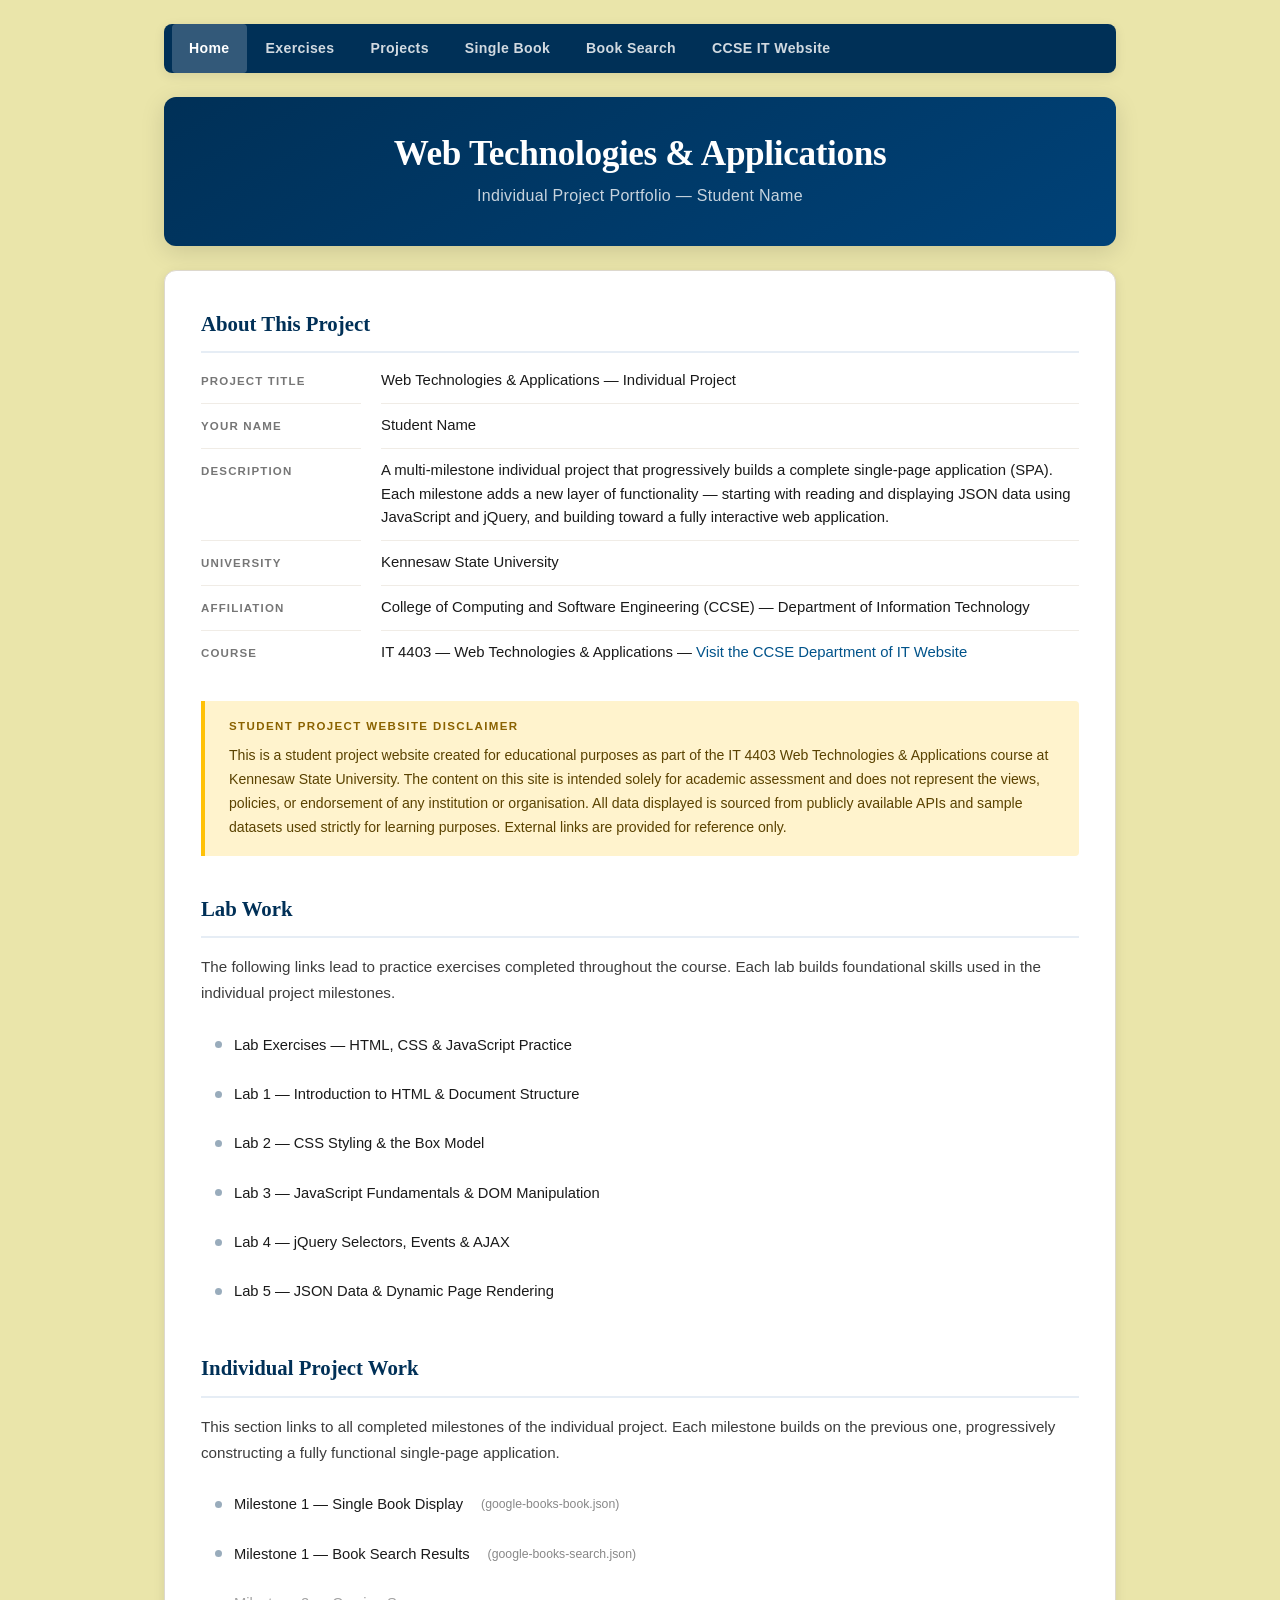
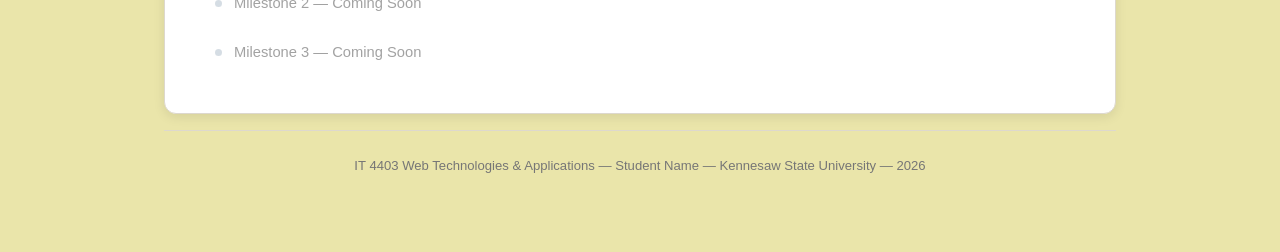
==== index.html @ 1b923df2 "tried to fix the whole page to follow the instructions" ====
<!DOCTYPE html>
<html lang="en">
<head>
    <meta charset="UTF-8" />
    <meta name="viewport" content="width=device-width, initial-scale=1.0" />
    <title>IT 4403 — Student Portfolio</title>

    <!--
        style.css contains all the visual design for the entire site.
        Every page links to this same file so the look stays consistent
        across index.html, google-book.html, and all future pages.
    -->
    <link rel="stylesheet" href="style.css" />
</head>
<body>

    <!--
        ════════════════════════════════════════════════════════
        NAVIGATION
        The nav appears at the top of every page on this site.
        Add class="active" to the link that matches the current
        page so the visitor always knows where they are.
        ════════════════════════════════════════════════════════
    -->
    <nav>
        <ul>
            <li><a href="index.html" class="active">Home</a></li>
            <li><a href="exercises.html">Exercises</a></li>
            <li><a href="projects.html">Projects</a></li>
            <li><a href="google-book.html">Single Book</a></li>
            <li><a href="google-books-search.html">Book Search</a></li>
            <li><a href="https://ccse.kennesaw.edu/it/" target="_blank" rel="noopener">CCSE IT Website</a></li>
        </ul>
    </nav>

    <!--
        ════════════════════════════════════════════════════════
        HEADER — Project identity
        This is the first thing a visitor sees. It answers the
        question "what is this and who made it?" immediately.
        ════════════════════════════════════════════════════════
    -->
    <header>
        <h1>Web Technologies &amp; Applications</h1>
        <!--
            TODO: Replace "Student Name" with your actual full name
            before pushing to GitHub.
        -->
        <p>Individual Project Portfolio &mdash; Student Name</p>
    </header>

    <!--
        ════════════════════════════════════════════════════════
        MAIN CONTENT
        Organised into four clearly separated sections:
          1. About  — project overview and affiliation
          2. Disclaimer — required academic statement
          3. Lab Work — links to practice exercises
          4. Individual Project Work — links to milestones
        ════════════════════════════════════════════════════════
    -->
    <main>

        <!-- ── SECTION 1: About ─────────────────────────────────────
             Satisfies the requirements for: project title, your name,
             site description, affiliation, and course information.
        ──────────────────────────────────────────────────────────── -->
        <section aria-labelledby="about-heading">
            <h2 id="about-heading">About This Project</h2>

            <!--
                A definition list (<dl>) is the semantically correct
                HTML element for label-value pairs like this.
                The about-grid class in style.css lays these out as a
                two-column grid: labels on the left, values on the right.
            -->
            <dl class="about-grid">

                <dt>Project Title</dt>
                <dd>Web Technologies &amp; Applications — Individual Project</dd>

                <dt>Your Name</dt>
                <!-- TODO: Replace with your full name. -->
                <dd>Student Name</dd>

                <dt>Description</dt>
                <dd>
                    A multi-milestone individual project that progressively builds a
                    complete single-page application (SPA). Each milestone adds a new
                    layer of functionality — starting with reading and displaying JSON
                    data using JavaScript and jQuery, and building toward a fully
                    interactive web application.
                </dd>

                <dt>University</dt>
                <!-- TODO: Replace if different. -->
                <dd>Kennesaw State University</dd>

                <dt>Affiliation</dt>
                <dd>
                    College of Computing and Software Engineering (CCSE) &mdash;
                    Department of Information Technology
                </dd>

                <dt>Course</dt>
                <dd>
                    IT 4403 — Web Technologies &amp; Applications &mdash;
                    <!--
                        This is the "descriptive link to the CCSE IT website"
                        required by the milestone. The link text describes where
                        it goes rather than just saying "click here", which is
                        better for accessibility and clearer for grading.
                    -->
                    <a href="https://ccse.kennesaw.edu/it/" target="_blank" rel="noopener">
                        Visit the CCSE Department of IT Website
                    </a>
                </dd>

            </dl>
        </section>


        <!-- ── SECTION 2: Disclaimer ────────────────────────────────
             Required by the milestone spec. Uses the .disclaimer class
             from style.css which gives it the yellow left-border treatment.
        ──────────────────────────────────────────────────────────── -->
        <section aria-labelledby="disclaimer-heading">
            <div class="disclaimer">
                <strong id="disclaimer-heading">Student Project Website Disclaimer</strong>
                This is a student project website created for educational purposes as
                part of the IT 4403 Web Technologies &amp; Applications course at
                Kennesaw State University. The content on this site is intended solely
                for academic assessment and does not represent the views, policies, or
                endorsement of any institution or organisation. All data displayed is
                sourced from publicly available APIs and sample datasets used strictly
                for learning purposes. External links are provided for reference only.
            </div>
        </section>


        <!-- ── SECTION 3: Lab Work ──────────────────────────────────
             "Clearly labeled section titled 'Lab Work' providing links
             to all practice lab works of the course."

             The section heading matches the required label exactly.
             Add or update the <li> entries as you complete each lab.
        ──────────────────────────────────────────────────────────── -->
        <section aria-labelledby="lab-heading">
            <h2 id="lab-heading">Lab Work</h2>
            <p>
                The following links lead to practice exercises completed throughout
                the course. Each lab builds foundational skills used in the
                individual project milestones.
            </p>

            <ul class="link-list">
                <!--
                    TODO: Update each href to point to your actual lab pages.
                    Add a new <li> for each lab as you complete it.
                    The <span class="dot"> gives each item the small navy
                    bullet defined in style.css.
                -->
                <li>
                    <a href="exercises.html">
                        <span class="dot"></span>
                        Lab Exercises — HTML, CSS &amp; JavaScript Practice
                    </a>
                </li>
                <li>
                    <a href="lab1.html">
                        <span class="dot"></span>
                        Lab 1 — Introduction to HTML &amp; Document Structure
                    </a>
                </li>
                <li>
                    <a href="lab2.html">
                        <span class="dot"></span>
                        Lab 2 — CSS Styling &amp; the Box Model
                    </a>
                </li>
                <li>
                    <a href="lab3.html">
                        <span class="dot"></span>
                        Lab 3 — JavaScript Fundamentals &amp; DOM Manipulation
                    </a>
                </li>
                <li>
                    <a href="lab4.html">
                        <span class="dot"></span>
                        Lab 4 — jQuery Selectors, Events &amp; AJAX
                    </a>
                </li>
                <li>
                    <a href="lab5.html">
                        <span class="dot"></span>
                        Lab 5 — JSON Data &amp; Dynamic Page Rendering
                    </a>
                </li>
            </ul>
        </section>


        <!-- ── SECTION 4: Individual Project Work ───────────────────
             "Clearly labeled section titled 'Individual Project Work'
             providing links to all Milestones of the course."

             Milestone 1 is the current milestone and its two sub-pages
             are linked directly here so the grader can reach them in
             one click from the home page.
        ──────────────────────────────────────────────────────────── -->
        <section aria-labelledby="project-heading">
            <h2 id="project-heading">Individual Project Work</h2>
            <p>
                This section links to all completed milestones of the individual
                project. Each milestone builds on the previous one, progressively
                constructing a fully functional single-page application.
            </p>

            <ul class="link-list">

                <!--
                    MILESTONE 1 — Current milestone.
                    Both data display pages required by the spec are linked
                    here so the grader can reach them directly.
                -->
                <li>
                    <a href="google-book.html">
                        <span class="dot"></span>
                        Milestone 1 — Single Book Display
                        <small style="color: #888; font-weight: 400; margin-left: 6px;">
                            (google-books-book.json)
                        </small>
                    </a>
                </li>
                <li>
                    <a href="google-books-search.html">
                        <span class="dot"></span>
                        Milestone 1 — Book Search Results
                        <small style="color: #888; font-weight: 400; margin-left: 6px;">
                            (google-books-search.json)
                        </small>
                    </a>
                </li>

                <!--
                    MILESTONES 2 & 3 — Not yet completed.
                    Shown but dimmed so the grader can see the structure
                    is planned. Remove the inline style and update the href
                    when each milestone is complete.
                -->
                <li>
                    <a href="#" style="opacity: 0.4; pointer-events: none; cursor: default;">
                        <span class="dot"></span>
                        Milestone 2 — Coming Soon
                    </a>
                </li>
                <li>
                    <a href="#" style="opacity: 0.4; pointer-events: none; cursor: default;">
                        <span class="dot"></span>
                        Milestone 3 — Coming Soon
                    </a>
                </li>

            </ul>
        </section>

    </main>


    <!--
        ════════════════════════════════════════════════════════
        FOOTER
        ════════════════════════════════════════════════════════
    -->
    <footer>
        <!--
            The year is inserted automatically by the small script below
            so you never have to remember to update it manually.
            TODO: Replace "Student Name" with your actual name.
        -->
        <p>
            IT 4403 Web Technologies &amp; Applications &mdash;
            Student Name &mdash; Kennesaw State University &mdash;
            <span id="footer-year"></span>
        </p>
    </footer>

    <script>
        // Automatically write the current year into the footer.
        // This is plain JavaScript — no jQuery needed for something
        // this simple. The script runs once when the page loads.
        document.getElementById('footer-year').textContent = new Date().getFullYear();
    </script>

</body>
</html>
---- style.css ----
/* ============================================================
   style.css — IT 4403 Student Portfolio
   
   This stylesheet is shared across every page of the site.
   All color values are defined once as CSS custom properties
   (variables) at the top, so changing the palette later only
   ever requires editing this one block rather than hunting
   through the entire file.
   ============================================================ */


/* ── 1. DESIGN TOKENS (CSS custom properties) ────────────────
   Think of these as named constants for your design system.
   The var() function reads them wherever they are needed.
   ─────────────────────────────────────────────────────────── */
:root {
    /* Your university's navy — the dominant brand color */
    --navy:           #003057;
    /* A lighter, more accessible blue for hover states and links */
    --navy-hover:     #00538a;
    /* A very light navy tint — used for subtle backgrounds */
    --navy-tint:      #e6edf5;

    /* The warm yellow-cream you chose as the page background.
       rgba lets you control transparency if you ever need it. */
    --bg-page:        rgba(232, 226, 160, 0.89);

    /* Card surfaces sit on top of the warm background */
    --bg-card:        #ffffff;
    --bg-card-inner:  #fafaf8;

    /* Border color for card edges — warm gray that doesn't fight
       with the yellow background */
    --border:         #ddd8ce;

    /* Disclaimer panel — the original warning yellow you chose */
    --warning-bg:     #fff3cd;
    --warning-border: #ffc107;
    --warning-text:   #5a4200;

    /* Text hierarchy — three levels of emphasis */
    --text-dark:      #1a1a1a;    /* headings and primary labels */
    --text-body:      #3d3d3d;    /* normal paragraph text */
    --text-muted:     #767676;    /* captions, metadata, hints */

    /* Spacing rhythm — using a base unit of 8px means every
       margin and padding is a multiple of 8, which keeps
       vertical spacing consistent and harmonious */
    --space-xs:   8px;
    --space-sm:   16px;
    --space-md:   24px;
    --space-lg:   36px;
    --space-xl:   52px;

    /* Corner rounding scale */
    --radius-sm:  4px;
    --radius-md:  8px;
    --radius-lg:  12px;

    /* Shadow scale — sm for subtle lift, md for cards, lg for header */
    --shadow-sm:  0 1px 3px rgba(0, 0, 0, 0.07);
    --shadow-md:  0 3px 12px rgba(0, 0, 0, 0.09);
    --shadow-lg:  0 6px 24px rgba(0, 0, 0, 0.13);
}


/* ── 2. RESET & BASE ─────────────────────────────────────────
   A minimal reset that removes browser inconsistencies without
   being so aggressive it removes useful defaults like focus
   outlines (which are important for accessibility).
   ─────────────────────────────────────────────────────────── */
*,
*::before,
*::after {
    box-sizing: border-box;
    margin: 0;
    padding: 0;
}

html {
    scroll-behavior: smooth;
}

body {
    /* Segoe UI is the native font on Windows (where most students
       and graders will be), giving a crisp, modern look without
       loading any external font. The fallbacks ensure it looks
       good on Mac and Linux too. */
    font-family: 'Segoe UI', Arial, Helvetica, sans-serif;
    font-size: 16px;
    line-height: 1.65;
    color: var(--text-body);

    /* The warm yellow background fills the entire viewport */
    background-color: var(--bg-page);

    /* The 1000px max-width matches your original design intent.
       The auto horizontal margins center it on wide screens. */
    max-width: 1000px;
    margin: 0 auto;
    padding: var(--space-md) var(--space-md) var(--space-xl);
}

/* All links inherit the navy accent and transition smoothly */
a {
    color: var(--navy-hover);
    text-decoration: none;
    transition: color 0.18s ease;
}

a:hover {
    color: var(--navy);
    text-decoration: underline;
}

/* Visible focus ring for keyboard navigation accessibility */
a:focus-visible {
    outline: 2px solid var(--navy);
    outline-offset: 3px;
    border-radius: 2px;
}


/* ── 3. NAVIGATION ───────────────────────────────────────────
   The nav bar is the one element that appears identically on
   every page of the site, so it needs to feel like a permanent
   fixture — solid, clear, and anchored to the top of the page.

   Key decision: the navy background goes on the <nav> element
   itself rather than on individual <li> items. This creates a
   unified bar instead of a row of floating separate buttons.
   ─────────────────────────────────────────────────────────── */
nav {
    background-color: var(--navy);
    border-radius: var(--radius-md);
    padding: 0 var(--space-xs);
    margin-bottom: var(--space-md);
    box-shadow: var(--shadow-md);
}

nav ul {
    list-style: none;
    display: flex;
    flex-wrap: wrap;      /* wraps to a second line on small screens */
    gap: 2px;
    align-items: stretch;
}

nav ul li a {
    display: block;
    color: rgba(255, 255, 255, 0.82);
    font-size: 0.88rem;
    font-weight: 600;
    letter-spacing: 0.025em;
    padding: 13px 17px;
    border-radius: var(--radius-sm);
    /* Smooth color transition on hover */
    transition: background-color 0.18s ease, color 0.18s ease;
    text-decoration: none;
}

nav ul li a:hover {
    background-color: rgba(255, 255, 255, 0.14);
    color: #ffffff;
}

/* The active class marks the current page in the nav.
   Apply it in HTML like: <a href="index.html" class="active"> */
nav ul li a.active {
    background-color: rgba(255, 255, 255, 0.2);
    color: #ffffff;
}


/* ── 4. HEADER ───────────────────────────────────────────────
   The header is the visual anchor of the page — it needs to
   command authority without feeling heavy. The navy background
   does the heavy lifting; the subtle gradient adds just enough
   depth to prevent it from looking flat.
   ─────────────────────────────────────────────────────────── */
header {
    background-color: var(--navy);
    /* A gentle diagonal gradient from pure navy toward a
       slightly lighter blue — adds depth without changing
       the overall color impression */
    background-image: linear-gradient(
        150deg,
        #003057 0%,
        #004278 100%
    );
    color: #ffffff;
    padding: var(--space-lg) var(--space-md);
    border-radius: var(--radius-lg);
    text-align: center;
    margin-bottom: var(--space-md);
    box-shadow: var(--shadow-lg);
}

header h1 {
    /* Georgia for the main title gives editorial weight and
       authority — it pairs well with the sans-serif body text
       and requires no external font loading */
    font-family: Georgia, 'Times New Roman', serif;
    font-size: clamp(1.6rem, 4vw, 2.2rem); /* scales with viewport */
    font-weight: 700;
    line-height: 1.2;
    letter-spacing: -0.01em;
    margin-bottom: var(--space-xs);
}

header p {
    font-size: 1rem;
    /* Slightly transparent so it reads as secondary to the h1
       without needing a smaller font size */
    color: rgba(255, 255, 255, 0.78);
    letter-spacing: 0.02em;
}


/* ── 5. MAIN CONTENT CARD ────────────────────────────────────
   The <main> element is styled as a white card that floats
   above the yellow background. The shadow is what creates the
   sense of depth and separates the content from the backdrop.
   ─────────────────────────────────────────────────────────── */
main {
    background-color: var(--bg-card);
    border: 1px solid var(--border);
    border-radius: var(--radius-lg);
    box-shadow: var(--shadow-md);
    padding: var(--space-lg) var(--space-lg);
    /* Each <section> inside main gets a top margin for breathing
       room. We define this here rather than on each section so
       the rhythm is controlled in one place. */
    display: flex;
    flex-direction: column;
    gap: var(--space-lg);
}

/* Section headings use navy to tie them back to the header
   and nav bar, giving the page a cohesive color story */
main h2 {
    font-family: Georgia, 'Times New Roman', serif;
    font-size: 1.3rem;
    font-weight: 700;
    color: var(--navy);
    padding-bottom: 10px;
    /* The bottom border acts as a visual separator between
       the heading and the content below it */
    border-bottom: 2px solid var(--navy-tint);
    margin-bottom: var(--space-sm);
}

main p {
    font-size: 0.95rem;
    color: var(--text-body);
    line-height: 1.7;
    margin-bottom: var(--space-sm);
}

main p:last-child {
    margin-bottom: 0;
}


/* ── 6. ABOUT GRID (definition list layout) ──────────────────
   The <dl> inside the About section uses a CSS grid to create
   a two-column label-value layout. The <dt> elements form the
   left column; the <dd> elements form the right.

   A definition list is the semantically correct element here —
   it communicates "these are named values" to screen readers
   and search engines, not just to human eyes.
   ─────────────────────────────────────────────────────────── */
.about-grid {
    display: grid;
    /* 160px for the label column; 1fr (remaining space) for values */
    grid-template-columns: 160px 1fr;
    gap: 10px 20px;
    font-size: 0.93rem;
}

.about-grid dt {
    /* Small-caps style for labels — uppercase, smaller size,
       and muted color so they don't compete with the values */
    font-size: 0.72rem;
    font-weight: 700;
    text-transform: uppercase;
    letter-spacing: 0.1em;
    color: var(--text-muted);
    /* Slight top padding aligns the label baseline with the
       first line of its paired <dd> value */
    padding-top: 3px;
}

.about-grid dd {
    color: var(--text-dark);
    line-height: 1.6;
}

/* A thin horizontal rule between each row helps the eye track
   across the grid, especially when values are multi-line */
.about-grid dt,
.about-grid dd {
    padding-bottom: 10px;
    border-bottom: 1px solid #f0ece6;
}

/* Remove the border from the last row so it doesn't double
   up with any border below the grid */
.about-grid dt:last-of-type,
.about-grid dd:last-of-type {
    border-bottom: none;
    padding-bottom: 0;
}


/* ── 7. DISCLAIMER PANEL ─────────────────────────────────────
   The disclaimer needs to stand out from the surrounding
   content without being alarming. A warm yellow background
   with a golden left border strikes that balance — it reads
   as "important note" rather than "error".
   ─────────────────────────────────────────────────────────── */
.disclaimer {
    background-color: var(--warning-bg);
    border-left: 4px solid var(--warning-border);
    /* No border-radius on the left so the border line meets
       the edge cleanly; rounding on the right feels finished */
    border-radius: 0 var(--radius-sm) var(--radius-sm) 0;
    padding: var(--space-sm) var(--space-md);
    color: var(--warning-text);
    font-size: 0.88rem;
    line-height: 1.7;
}

/* The <strong> label inside the disclaimer acts as a mini
   heading — smaller than h2, styled to match the warning tone */
.disclaimer strong {
    display: block;
    font-size: 0.72rem;
    font-weight: 700;
    text-transform: uppercase;
    letter-spacing: 0.12em;
    color: #8a6200;
    margin-bottom: var(--space-xs);
}


/* ── 8. LINK LIST ─────────────────────────────────────────────
   Used for both the Lab Work and Individual Project Work
   sections. Each <li> contains an <a> link with a small
   <span class="dot"> bullet before the text.

   The hover state reveals a navy-tinted background, which
   gives the list an interactive, clickable character without
   making it look like a grid of buttons.
   ─────────────────────────────────────────────────────────── */
.link-list {
    list-style: none;
    /* A small gap between items prevents them from feeling
       cramped while keeping the list compact */
    display: flex;
    flex-direction: column;
    gap: 2px;
    margin-top: var(--space-xs);
}

.link-list li a {
    display: flex;
    align-items: center;
    gap: 12px;
    padding: 11px 14px;
    border-radius: var(--radius-sm);
    font-size: 0.92rem;
    color: var(--text-dark);
    text-decoration: none;
    transition: background-color 0.15s ease, color 0.15s ease;
    /* A very subtle bottom border separates each item */
    border-bottom: 1px solid transparent;
}

.link-list li a:hover {
    background-color: var(--navy-tint);
    color: var(--navy);
    border-bottom-color: transparent;
}

/* The dot — a small navy circle before each link.
   Using a <span class="dot"> in the HTML keeps the bullet
   as a purely decorative element, separate from the link text */
.link-list .dot {
    display: inline-block;
    width: 7px;
    height: 7px;
    border-radius: 50%;
    background-color: var(--navy);
    opacity: 0.4;
    flex-shrink: 0;  /* prevents the dot from squashing on narrow screens */
    transition: opacity 0.15s ease;
}

/* When the parent link is hovered, the dot becomes more visible */
.link-list li a:hover .dot {
    opacity: 0.9;
}


/* ── 9. FOOTER ───────────────────────────────────────────────
   The footer should feel like a quiet closing note — present
   but not demanding attention. A top border separates it from
   the main content without the need for extra spacing.
   ─────────────────────────────────────────────────────────── */
footer {
    text-align: center;
    padding: var(--space-md) var(--space-sm);
    margin-top: var(--space-sm);
    color: var(--text-muted);
    font-size: 0.82rem;
    border-top: 1px solid var(--border);
    line-height: 1.6;
}


/* ── 10. RESPONSIVE LAYOUT ───────────────────────────────────
   At narrow screen widths (phones and small tablets), the
   two-column about-grid collapses to a single column, and
   spacing is tightened so content doesn't feel cramped.

   The breakpoint at 640px is chosen because below that width
   a 160px label column would leave very little room for values.
   ─────────────────────────────────────────────────────────── */
@media (max-width: 640px) {

    body {
        padding: var(--space-sm) var(--space-sm) var(--space-lg);
    }

    main {
        padding: var(--space-md) var(--space-sm);
        gap: var(--space-md);
    }

    /* Stack the label above its value on small screens */
    .about-grid {
        grid-template-columns: 1fr;
        gap: 4px 0;
    }

    .about-grid dt {
        margin-top: var(--space-sm);
        border-bottom: none;
        padding-bottom: 4px;
    }

    .about-grid dd {
        padding-bottom: var(--space-sm);
    }

    /* Tighten the nav on mobile — items wrap naturally due to
       flex-wrap on the <ul>, but reducing padding helps them fit */
    nav ul li a {
        padding: 10px 13px;
        font-size: 0.83rem;
    }
}
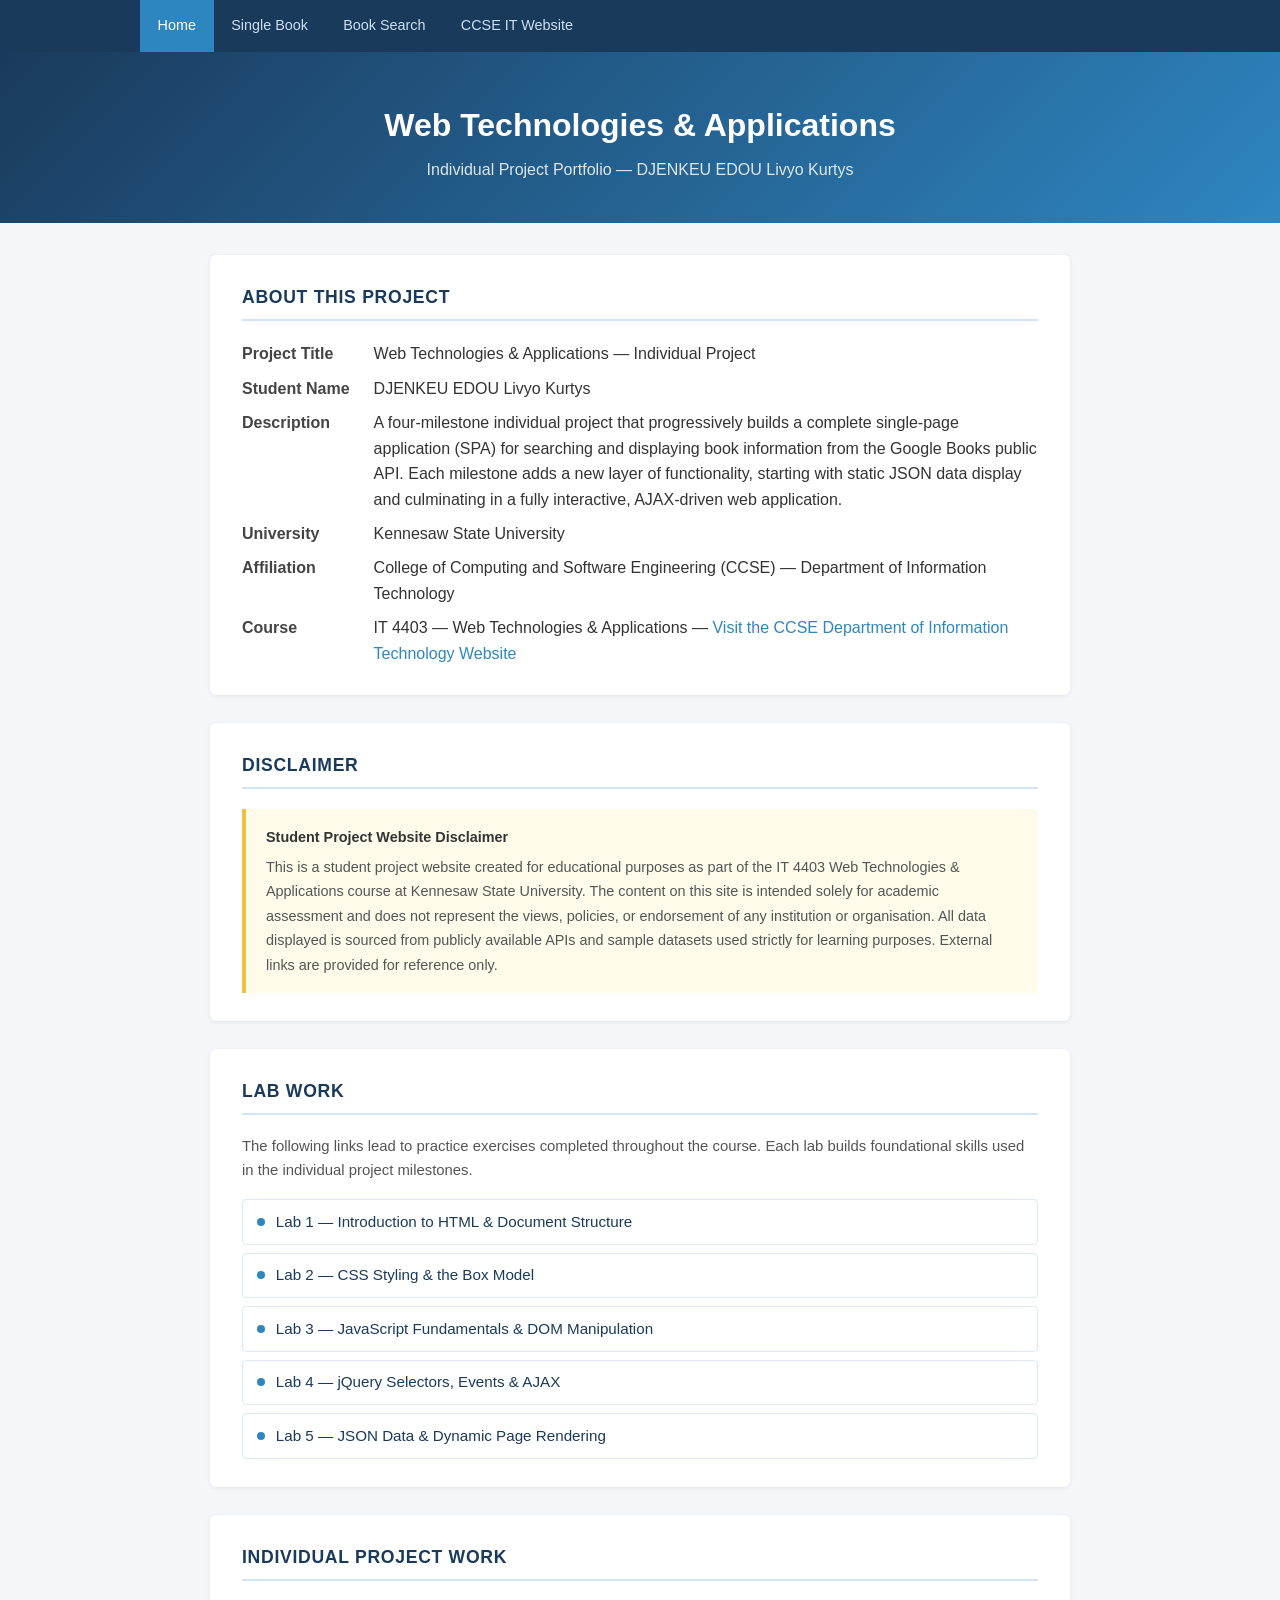
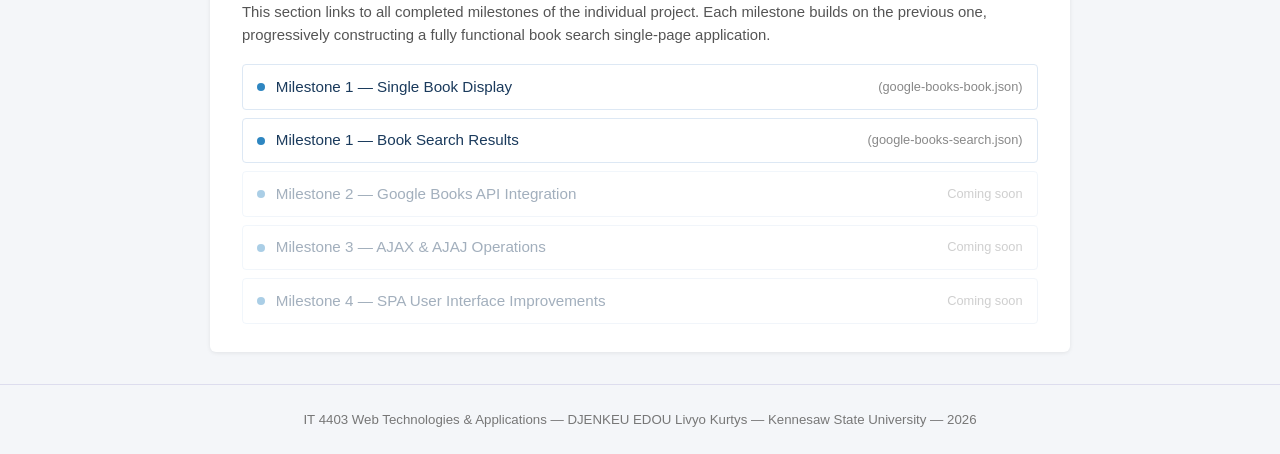
==== commit feff2d8f: "Had a complete fix up oon everypage also added  google-books-search.html and yet to test if all can " ====
--- a/index.html
+++ b/index.html
@@ -3,97 +3,204 @@
 <head>
     <meta charset="UTF-8" />
     <meta name="viewport" content="width=device-width, initial-scale=1.0" />
-    <title>IT 4403 — Student Portfolio</title>
-
-    <!--
-        style.css contains all the visual design for the entire site.
-        Every page links to this same file so the look stays consistent
-        across index.html, google-book.html, and all future pages.
-    -->
-    <link rel="stylesheet" href="style.css" />
+    <title>IT 4403 — Individual Project Portfolio</title>
+    <style>
+        *, *::before, *::after { box-sizing: border-box; margin: 0; padding: 0; }
+
+        body {
+            font-family: -apple-system, BlinkMacSystemFont, "Segoe UI", Roboto, Arial, sans-serif;
+            background: #f4f6f9;
+            color: #222;
+            line-height: 1.6;
+        }
+
+        /* ── Navigation ── */
+        nav {
+            background: #1a3a5c;
+            padding: 0 1.5rem;
+        }
+        nav ul {
+            display: flex;
+            flex-wrap: wrap;
+            list-style: none;
+            max-width: 1000px;
+            margin: 0 auto;
+        }
+        nav ul li a {
+            display: block;
+            padding: 0.9rem 1.1rem;
+            color: #cce0f5;
+            text-decoration: none;
+            font-size: 0.9rem;
+            font-weight: 500;
+            transition: background 0.2s, color 0.2s;
+        }
+        nav ul li a:hover { background: #24507a; color: #fff; }
+        nav ul li a.active { background: #2e86c1; color: #fff; }
+
+        /* ── Header ── */
+        header {
+            background: linear-gradient(135deg, #1a3a5c 0%, #2e86c1 100%);
+            color: #fff;
+            text-align: center;
+            padding: 3rem 1.5rem 2.5rem;
+        }
+        header h1 { font-size: 2rem; font-weight: 700; margin-bottom: 0.4rem; }
+        header p  { font-size: 1rem; opacity: 0.85; }
+
+        /* ── Main content ── */
+        main {
+            max-width: 900px;
+            margin: 2rem auto;
+            padding: 0 1.25rem;
+            display: flex;
+            flex-direction: column;
+            gap: 1.75rem;
+        }
+
+        /* ── Section cards ── */
+        section {
+            background: #fff;
+            border-radius: 6px;
+            box-shadow: 0 1px 4px rgba(0,0,0,0.08);
+            padding: 1.75rem 2rem;
+        }
+        section h2 {
+            font-size: 1.1rem;
+            color: #1a3a5c;
+            border-bottom: 2px solid #d0e6f7;
+            padding-bottom: 0.5rem;
+            margin-bottom: 1.25rem;
+            text-transform: uppercase;
+            letter-spacing: 0.04em;
+        }
+
+        /* ── About grid ── */
+        dl.about-grid {
+            display: grid;
+            grid-template-columns: max-content 1fr;
+            gap: 0.55rem 1.5rem;
+            align-items: baseline;
+        }
+        dl.about-grid dt {
+            font-weight: 600;
+            color: #444;
+            white-space: nowrap;
+        }
+        dl.about-grid dd { color: #333; }
+        dl.about-grid a { color: #2e86c1; text-decoration: none; }
+        dl.about-grid a:hover { text-decoration: underline; }
+
+        /* ── Disclaimer ── */
+        .disclaimer {
+            background: #fffbea;
+            border-left: 4px solid #f0c040;
+            padding: 1rem 1.25rem;
+            border-radius: 0 4px 4px 0;
+            font-size: 0.9rem;
+            color: #555;
+            line-height: 1.7;
+        }
+        .disclaimer strong { color: #333; display: block; margin-bottom: 0.35rem; }
+
+        /* ── Link lists ── */
+        ul.link-list {
+            list-style: none;
+            display: flex;
+            flex-direction: column;
+            gap: 0.5rem;
+        }
+        ul.link-list li a {
+            display: flex;
+            align-items: center;
+            gap: 0.65rem;
+            padding: 0.6rem 0.9rem;
+            border-radius: 4px;
+            color: #1a3a5c;
+            text-decoration: none;
+            font-size: 0.95rem;
+            border: 1px solid #dde8f4;
+            transition: background 0.15s, border-color 0.15s;
+        }
+        ul.link-list li a:hover {
+            background: #eaf3fb;
+            border-color: #2e86c1;
+        }
+        ul.link-list li a .dot {
+            width: 8px;
+            height: 8px;
+            border-radius: 50%;
+            background: #2e86c1;
+            flex-shrink: 0;
+        }
+        ul.link-list li a.disabled {
+            opacity: 0.4;
+            pointer-events: none;
+            cursor: default;
+        }
+        ul.link-list li a small {
+            margin-left: auto;
+            font-size: 0.8rem;
+            color: #888;
+            font-weight: 400;
+        }
+
+        /* ── Footer ── */
+        footer {
+            text-align: center;
+            padding: 1.5rem;
+            font-size: 0.83rem;
+            color: #777;
+            border-top: 1px solid #dde;
+            margin-top: 0.5rem;
+        }
+
+        @media (max-width: 600px) {
+            header h1 { font-size: 1.4rem; }
+            dl.about-grid { grid-template-columns: 1fr; }
+            dl.about-grid dt { margin-top: 0.75rem; }
+        }
+    </style>
 </head>
 <body>
 
-    <!--
-        ════════════════════════════════════════════════════════
-        NAVIGATION
-        The nav appears at the top of every page on this site.
-        Add class="active" to the link that matches the current
-        page so the visitor always knows where they are.
-        ════════════════════════════════════════════════════════
-    -->
     <nav>
         <ul>
             <li><a href="index.html" class="active">Home</a></li>
-            <li><a href="exercises.html">Exercises</a></li>
-            <li><a href="projects.html">Projects</a></li>
             <li><a href="google-book.html">Single Book</a></li>
             <li><a href="google-books-search.html">Book Search</a></li>
             <li><a href="https://ccse.kennesaw.edu/it/" target="_blank" rel="noopener">CCSE IT Website</a></li>
         </ul>
     </nav>
 
-    <!--
-        ════════════════════════════════════════════════════════
-        HEADER — Project identity
-        This is the first thing a visitor sees. It answers the
-        question "what is this and who made it?" immediately.
-        ════════════════════════════════════════════════════════
-    -->
     <header>
         <h1>Web Technologies &amp; Applications</h1>
-        <!--
-            TODO: Replace "Student Name" with your actual full name
-            before pushing to GitHub.
-        -->
-        <p>Individual Project Portfolio &mdash; Student Name</p>
+        <p>Individual Project Portfolio &mdash; DJENKEU EDOU Livyo Kurtys</p>
     </header>
 
-    <!--
-        ════════════════════════════════════════════════════════
-        MAIN CONTENT
-        Organised into four clearly separated sections:
-          1. About  — project overview and affiliation
-          2. Disclaimer — required academic statement
-          3. Lab Work — links to practice exercises
-          4. Individual Project Work — links to milestones
-        ════════════════════════════════════════════════════════
-    -->
     <main>
 
-        <!-- ── SECTION 1: About ─────────────────────────────────────
-             Satisfies the requirements for: project title, your name,
-             site description, affiliation, and course information.
-        ──────────────────────────────────────────────────────────── -->
+        <!-- ── SECTION 1: About ── -->
         <section aria-labelledby="about-heading">
             <h2 id="about-heading">About This Project</h2>
-
-            <!--
-                A definition list (<dl>) is the semantically correct
-                HTML element for label-value pairs like this.
-                The about-grid class in style.css lays these out as a
-                two-column grid: labels on the left, values on the right.
-            -->
             <dl class="about-grid">
 
                 <dt>Project Title</dt>
-                <dd>Web Technologies &amp; Applications — Individual Project</dd>
-
-                <dt>Your Name</dt>
-                <!-- TODO: Replace with your full name. -->
-                <dd>Student Name</dd>
+                <dd>Web Technologies &amp; Applications &mdash; Individual Project</dd>
+
+                <dt>Student Name</dt>
+                <dd>DJENKEU EDOU Livyo Kurtys</dd>
 
                 <dt>Description</dt>
                 <dd>
-                    A multi-milestone individual project that progressively builds a
-                    complete single-page application (SPA). Each milestone adds a new
-                    layer of functionality — starting with reading and displaying JSON
-                    data using JavaScript and jQuery, and building toward a fully
-                    interactive web application.
+                    A four-milestone individual project that progressively builds a complete
+                    single-page application (SPA) for searching and displaying book information
+                    from the Google Books public API. Each milestone adds a new layer of
+                    functionality, starting with static JSON data display and culminating in a
+                    fully interactive, AJAX-driven web application.
                 </dd>
 
                 <dt>University</dt>
-                <!-- TODO: Replace if different. -->
                 <dd>Kennesaw State University</dd>
 
                 <dt>Affiliation</dt>
@@ -104,15 +211,9 @@
 
                 <dt>Course</dt>
                 <dd>
-                    IT 4403 — Web Technologies &amp; Applications &mdash;
-                    <!--
-                        This is the "descriptive link to the CCSE IT website"
-                        required by the milestone. The link text describes where
-                        it goes rather than just saying "click here", which is
-                        better for accessibility and clearer for grading.
-                    -->
+                    IT 4403 &mdash; Web Technologies &amp; Applications &mdash;
                     <a href="https://ccse.kennesaw.edu/it/" target="_blank" rel="noopener">
-                        Visit the CCSE Department of IT Website
+                        Visit the CCSE Department of Information Technology Website
                     </a>
                 </dd>
 
@@ -120,144 +221,107 @@
         </section>
 
 
-        <!-- ── SECTION 2: Disclaimer ────────────────────────────────
-             Required by the milestone spec. Uses the .disclaimer class
-             from style.css which gives it the yellow left-border treatment.
-        ──────────────────────────────────────────────────────────── -->
+        <!-- ── SECTION 2: Disclaimer ── -->
         <section aria-labelledby="disclaimer-heading">
+            <h2 id="disclaimer-heading">Disclaimer</h2>
             <div class="disclaimer">
-                <strong id="disclaimer-heading">Student Project Website Disclaimer</strong>
-                This is a student project website created for educational purposes as
-                part of the IT 4403 Web Technologies &amp; Applications course at
-                Kennesaw State University. The content on this site is intended solely
-                for academic assessment and does not represent the views, policies, or
-                endorsement of any institution or organisation. All data displayed is
-                sourced from publicly available APIs and sample datasets used strictly
-                for learning purposes. External links are provided for reference only.
+                <strong>Student Project Website Disclaimer</strong>
+                This is a student project website created for educational purposes as part of the
+                IT 4403 Web Technologies &amp; Applications course at Kennesaw State University.
+                The content on this site is intended solely for academic assessment and does not
+                represent the views, policies, or endorsement of any institution or organisation.
+                All data displayed is sourced from publicly available APIs and sample datasets
+                used strictly for learning purposes. External links are provided for reference only.
             </div>
         </section>
 
 
-        <!-- ── SECTION 3: Lab Work ──────────────────────────────────
-             "Clearly labeled section titled 'Lab Work' providing links
-             to all practice lab works of the course."
-
-             The section heading matches the required label exactly.
-             Add or update the <li> entries as you complete each lab.
-        ──────────────────────────────────────────────────────────── -->
+        <!-- ── SECTION 3: Lab Work ── -->
         <section aria-labelledby="lab-heading">
             <h2 id="lab-heading">Lab Work</h2>
-            <p>
-                The following links lead to practice exercises completed throughout
-                the course. Each lab builds foundational skills used in the
-                individual project milestones.
+            <p style="margin-bottom: 1rem; font-size: 0.93rem; color: #555;">
+                The following links lead to practice exercises completed throughout the course.
+                Each lab builds foundational skills used in the individual project milestones.
             </p>
-
             <ul class="link-list">
-                <!--
-                    TODO: Update each href to point to your actual lab pages.
-                    Add a new <li> for each lab as you complete it.
-                    The <span class="dot"> gives each item the small navy
-                    bullet defined in style.css.
-                -->
-                <li>
-                    <a href="exercises.html">
-                        <span class="dot"></span>
-                        Lab Exercises — HTML, CSS &amp; JavaScript Practice
-                    </a>
-                </li>
                 <li>
                     <a href="lab1.html">
                         <span class="dot"></span>
-                        Lab 1 — Introduction to HTML &amp; Document Structure
+                        Lab 1 &mdash; Introduction to HTML &amp; Document Structure
                     </a>
                 </li>
                 <li>
                     <a href="lab2.html">
                         <span class="dot"></span>
-                        Lab 2 — CSS Styling &amp; the Box Model
+                        Lab 2 &mdash; CSS Styling &amp; the Box Model
                     </a>
                 </li>
                 <li>
                     <a href="lab3.html">
                         <span class="dot"></span>
-                        Lab 3 — JavaScript Fundamentals &amp; DOM Manipulation
+                        Lab 3 &mdash; JavaScript Fundamentals &amp; DOM Manipulation
                     </a>
                 </li>
                 <li>
                     <a href="lab4.html">
                         <span class="dot"></span>
-                        Lab 4 — jQuery Selectors, Events &amp; AJAX
+                        Lab 4 &mdash; jQuery Selectors, Events &amp; AJAX
                     </a>
                 </li>
                 <li>
                     <a href="lab5.html">
                         <span class="dot"></span>
-                        Lab 5 — JSON Data &amp; Dynamic Page Rendering
+                        Lab 5 &mdash; JSON Data &amp; Dynamic Page Rendering
                     </a>
                 </li>
             </ul>
         </section>
 
 
-        <!-- ── SECTION 4: Individual Project Work ───────────────────
-             "Clearly labeled section titled 'Individual Project Work'
-             providing links to all Milestones of the course."
-
-             Milestone 1 is the current milestone and its two sub-pages
-             are linked directly here so the grader can reach them in
-             one click from the home page.
-        ──────────────────────────────────────────────────────────── -->
+        <!-- ── SECTION 4: Individual Project Work ── -->
         <section aria-labelledby="project-heading">
             <h2 id="project-heading">Individual Project Work</h2>
-            <p>
-                This section links to all completed milestones of the individual
-                project. Each milestone builds on the previous one, progressively
-                constructing a fully functional single-page application.
+            <p style="margin-bottom: 1rem; font-size: 0.93rem; color: #555;">
+                This section links to all completed milestones of the individual project.
+                Each milestone builds on the previous one, progressively constructing a fully
+                functional book search single-page application.
             </p>
-
             <ul class="link-list">
 
-                <!--
-                    MILESTONE 1 — Current milestone.
-                    Both data display pages required by the spec are linked
-                    here so the grader can reach them directly.
-                -->
                 <li>
                     <a href="google-book.html">
                         <span class="dot"></span>
-                        Milestone 1 — Single Book Display
-                        <small style="color: #888; font-weight: 400; margin-left: 6px;">
-                            (google-books-book.json)
-                        </small>
+                        Milestone 1 &mdash; Single Book Display
+                        <small>(google-books-book.json)</small>
                     </a>
                 </li>
                 <li>
                     <a href="google-books-search.html">
                         <span class="dot"></span>
-                        Milestone 1 — Book Search Results
-                        <small style="color: #888; font-weight: 400; margin-left: 6px;">
-                            (google-books-search.json)
-                        </small>
-                    </a>
-                </li>
-
-                <!--
-                    MILESTONES 2 & 3 — Not yet completed.
-                    Shown but dimmed so the grader can see the structure
-                    is planned. Remove the inline style and update the href
-                    when each milestone is complete.
-                -->
-                <li>
-                    <a href="#" style="opacity: 0.4; pointer-events: none; cursor: default;">
-                        <span class="dot"></span>
-                        Milestone 2 — Coming Soon
-                    </a>
-                </li>
-                <li>
-                    <a href="#" style="opacity: 0.4; pointer-events: none; cursor: default;">
-                        <span class="dot"></span>
-                        Milestone 3 — Coming Soon
+                        Milestone 1 &mdash; Book Search Results
+                        <small>(google-books-search.json)</small>
+                    </a>
+                </li>
+
+                <li>
+                    <a href="#" class="disabled">
+                        <span class="dot"></span>
+                        Milestone 2 &mdash; Google Books API Integration
+                        <small>Coming soon</small>
+                    </a>
+                </li>
+                <li>
+                    <a href="#" class="disabled">
+                        <span class="dot"></span>
+                        Milestone 3 &mdash; AJAX &amp; AJAJ Operations
+                        <small>Coming soon</small>
+                    </a>
+                </li>
+                <li>
+                    <a href="#" class="disabled">
+                        <span class="dot"></span>
+                        Milestone 4 &mdash; SPA User Interface Improvements
+                        <small>Coming soon</small>
                     </a>
                 </li>
 
@@ -266,31 +330,18 @@
 
     </main>
 
-
-    <!--
-        ════════════════════════════════════════════════════════
-        FOOTER
-        ════════════════════════════════════════════════════════
-    -->
     <footer>
-        <!--
-            The year is inserted automatically by the small script below
-            so you never have to remember to update it manually.
-            TODO: Replace "Student Name" with your actual name.
-        -->
         <p>
             IT 4403 Web Technologies &amp; Applications &mdash;
-            Student Name &mdash; Kennesaw State University &mdash;
+            DJENKEU EDOU Livyo Kurtys &mdash;
+            Kennesaw State University &mdash;
             <span id="footer-year"></span>
         </p>
     </footer>
 
     <script>
-        // Automatically write the current year into the footer.
-        // This is plain JavaScript — no jQuery needed for something
-        // this simple. The script runs once when the page loads.
         document.getElementById('footer-year').textContent = new Date().getFullYear();
     </script>
 
 </body>
-</html>+</html>
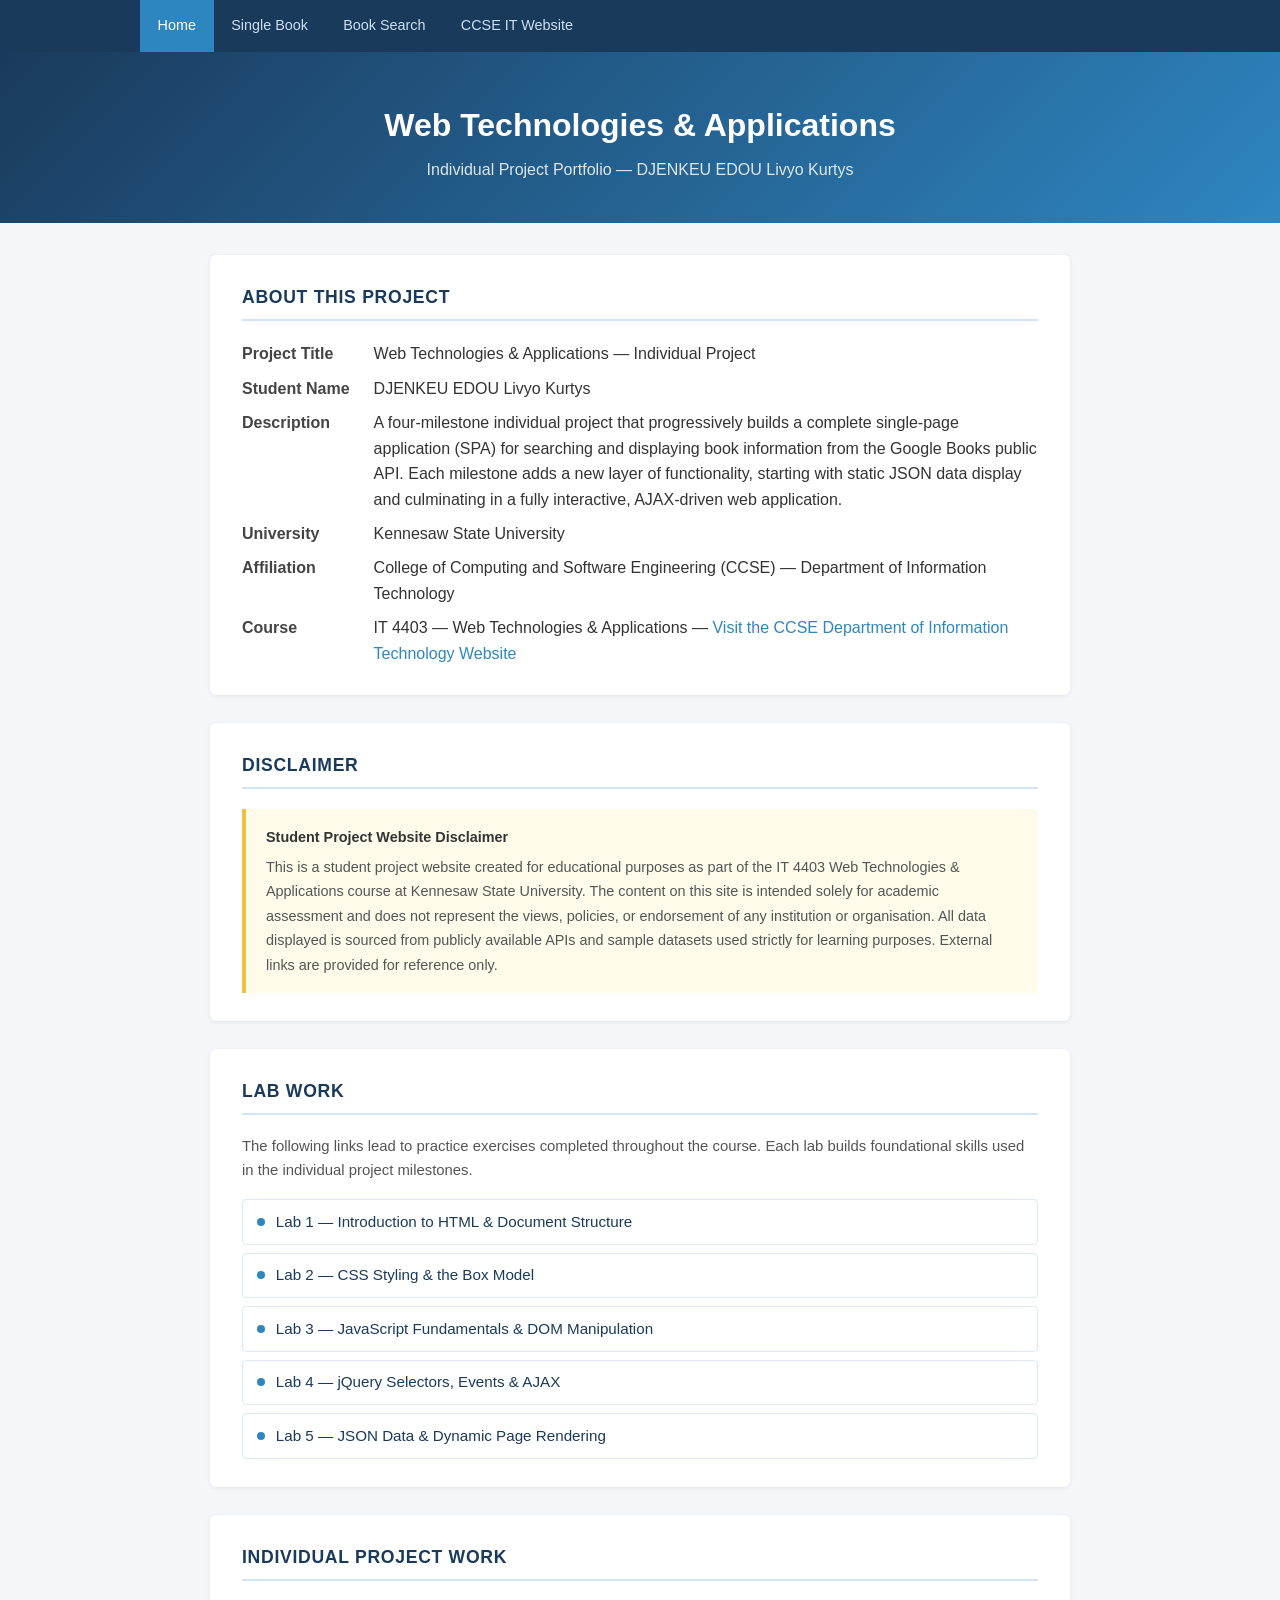
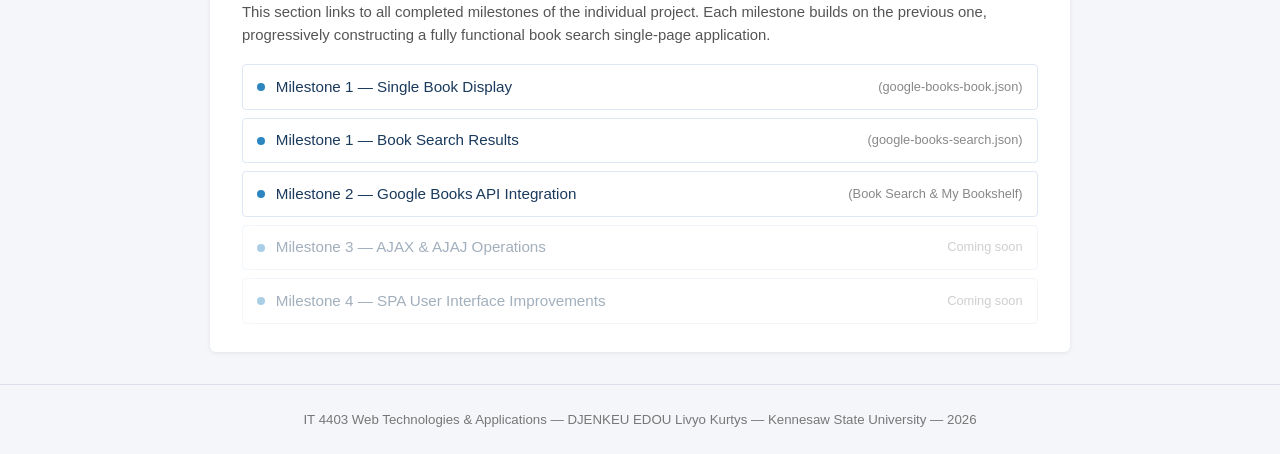
==== commit c8240bbd: "Add Milestone 2: Google Books API integration - Add milestone2/ folder as standalone web app - Book " ====
--- a/index.html
+++ b/index.html
@@ -304,10 +304,10 @@
                 </li>
 
                 <li>
-                    <a href="#" class="disabled">
+                    <a href="milestone2/index.html">
                         <span class="dot"></span>
                         Milestone 2 &mdash; Google Books API Integration
-                        <small>Coming soon</small>
+                        <small>(Book Search &amp; My Bookshelf)</small>
                     </a>
                 </li>
                 <li>
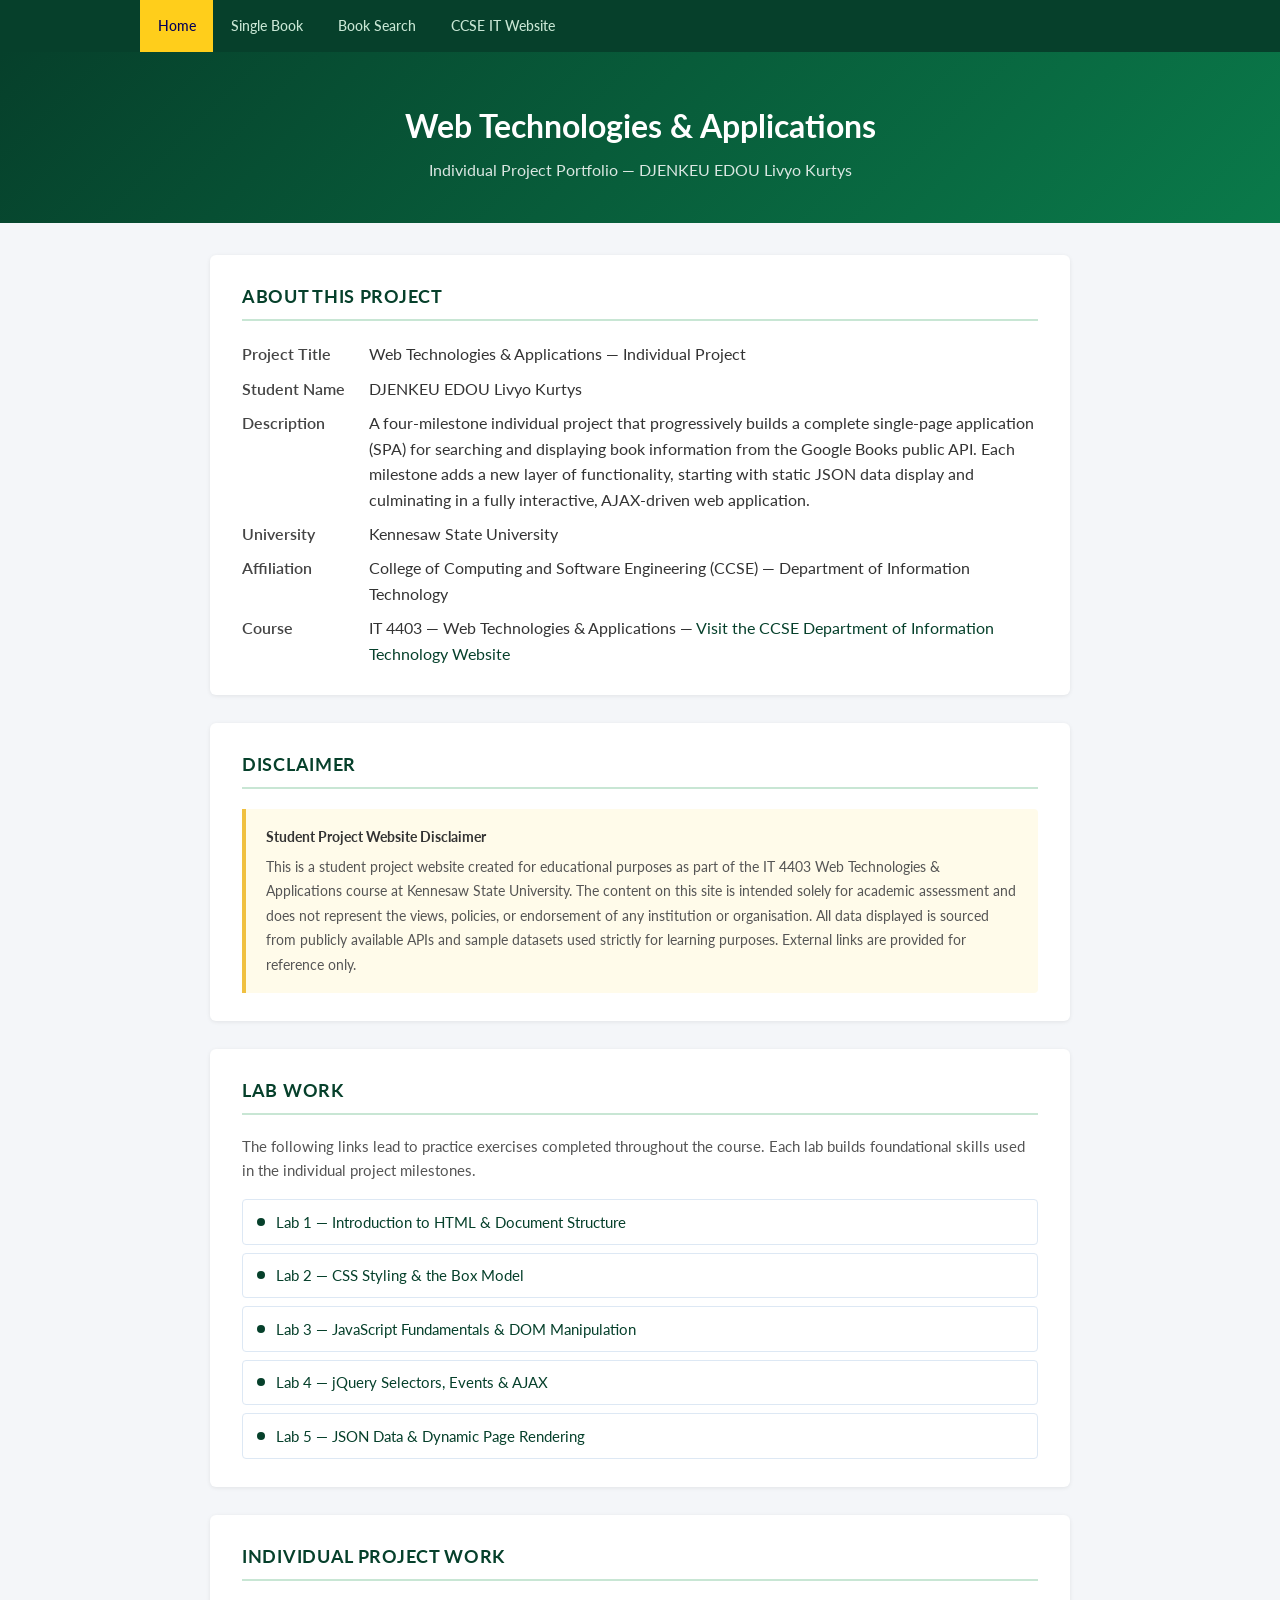
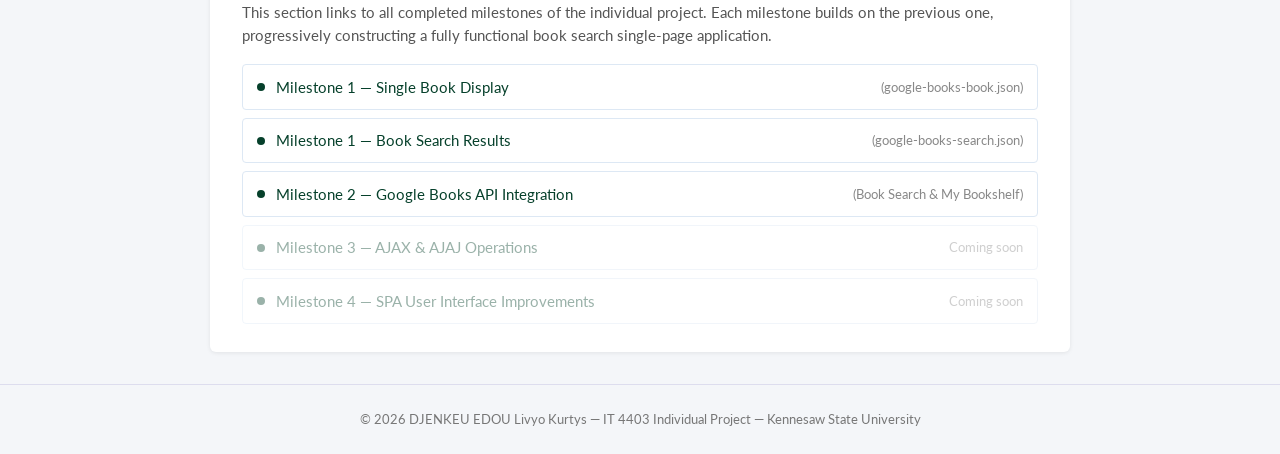
==== commit 4494058c: "Restyle all pages: dark green palette, Lato font, updated footer - Primary color: #06402B (dark gree" ====
--- a/index.html
+++ b/index.html
@@ -5,10 +5,12 @@
     <meta name="viewport" content="width=device-width, initial-scale=1.0" />
     <title>IT 4403 — Individual Project Portfolio</title>
     <style>
+        @import url('https://fonts.googleapis.com/css2?family=Lato:wght@400;600;700&display=swap');
+
         *, *::before, *::after { box-sizing: border-box; margin: 0; padding: 0; }
 
         body {
-            font-family: -apple-system, BlinkMacSystemFont, "Segoe UI", Roboto, Arial, sans-serif;
+            font-family: 'Lato', -apple-system, BlinkMacSystemFont, "Segoe UI", Roboto, Arial, sans-serif;
             background: #f4f6f9;
             color: #222;
             line-height: 1.6;
@@ -16,7 +18,7 @@
 
         /* ── Navigation ── */
         nav {
-            background: #1a3a5c;
+            background: #06402B;
             padding: 0 1.5rem;
         }
         nav ul {
@@ -29,18 +31,18 @@
         nav ul li a {
             display: block;
             padding: 0.9rem 1.1rem;
-            color: #cce0f5;
+            color: #c8e6d4;
             text-decoration: none;
             font-size: 0.9rem;
             font-weight: 500;
             transition: background 0.2s, color 0.2s;
         }
-        nav ul li a:hover { background: #24507a; color: #fff; }
-        nav ul li a.active { background: #2e86c1; color: #fff; }
+        nav ul li a:hover { background: #0a5c38; color: #fff; }
+        nav ul li a.active { background: #FFCE1B; color: #030057; }
 
         /* ── Header ── */
         header {
-            background: linear-gradient(135deg, #1a3a5c 0%, #2e86c1 100%);
+            background: linear-gradient(135deg, #06402B 0%, #0a7a4a 100%);
             color: #fff;
             text-align: center;
             padding: 3rem 1.5rem 2.5rem;
@@ -67,8 +69,8 @@
         }
         section h2 {
             font-size: 1.1rem;
-            color: #1a3a5c;
-            border-bottom: 2px solid #d0e6f7;
+            color: #06402B;
+            border-bottom: 2px solid #c8e6d4;
             padding-bottom: 0.5rem;
             margin-bottom: 1.25rem;
             text-transform: uppercase;
@@ -88,7 +90,7 @@
             white-space: nowrap;
         }
         dl.about-grid dd { color: #333; }
-        dl.about-grid a { color: #2e86c1; text-decoration: none; }
+        dl.about-grid a { color: #06402B; text-decoration: none; }
         dl.about-grid a:hover { text-decoration: underline; }
 
         /* ── Disclaimer ── */
@@ -116,21 +118,21 @@
             gap: 0.65rem;
             padding: 0.6rem 0.9rem;
             border-radius: 4px;
-            color: #1a3a5c;
+            color: #06402B;
             text-decoration: none;
             font-size: 0.95rem;
             border: 1px solid #dde8f4;
             transition: background 0.15s, border-color 0.15s;
         }
         ul.link-list li a:hover {
-            background: #eaf3fb;
-            border-color: #2e86c1;
+            background: #e8f5ee;
+            border-color: #06402B;
         }
         ul.link-list li a .dot {
             width: 8px;
             height: 8px;
             border-radius: 50%;
-            background: #2e86c1;
+            background: #06402B;
             flex-shrink: 0;
         }
         ul.link-list li a.disabled {
@@ -332,10 +334,8 @@
 
     <footer>
         <p>
-            IT 4403 Web Technologies &amp; Applications &mdash;
-            DJENKEU EDOU Livyo Kurtys &mdash;
-            Kennesaw State University &mdash;
-            <span id="footer-year"></span>
+            &copy; <span id="footer-year"></span> DJENKEU EDOU Livyo Kurtys &mdash;
+            IT 4403 Individual Project &mdash; Kennesaw State University
         </p>
     </footer>
 
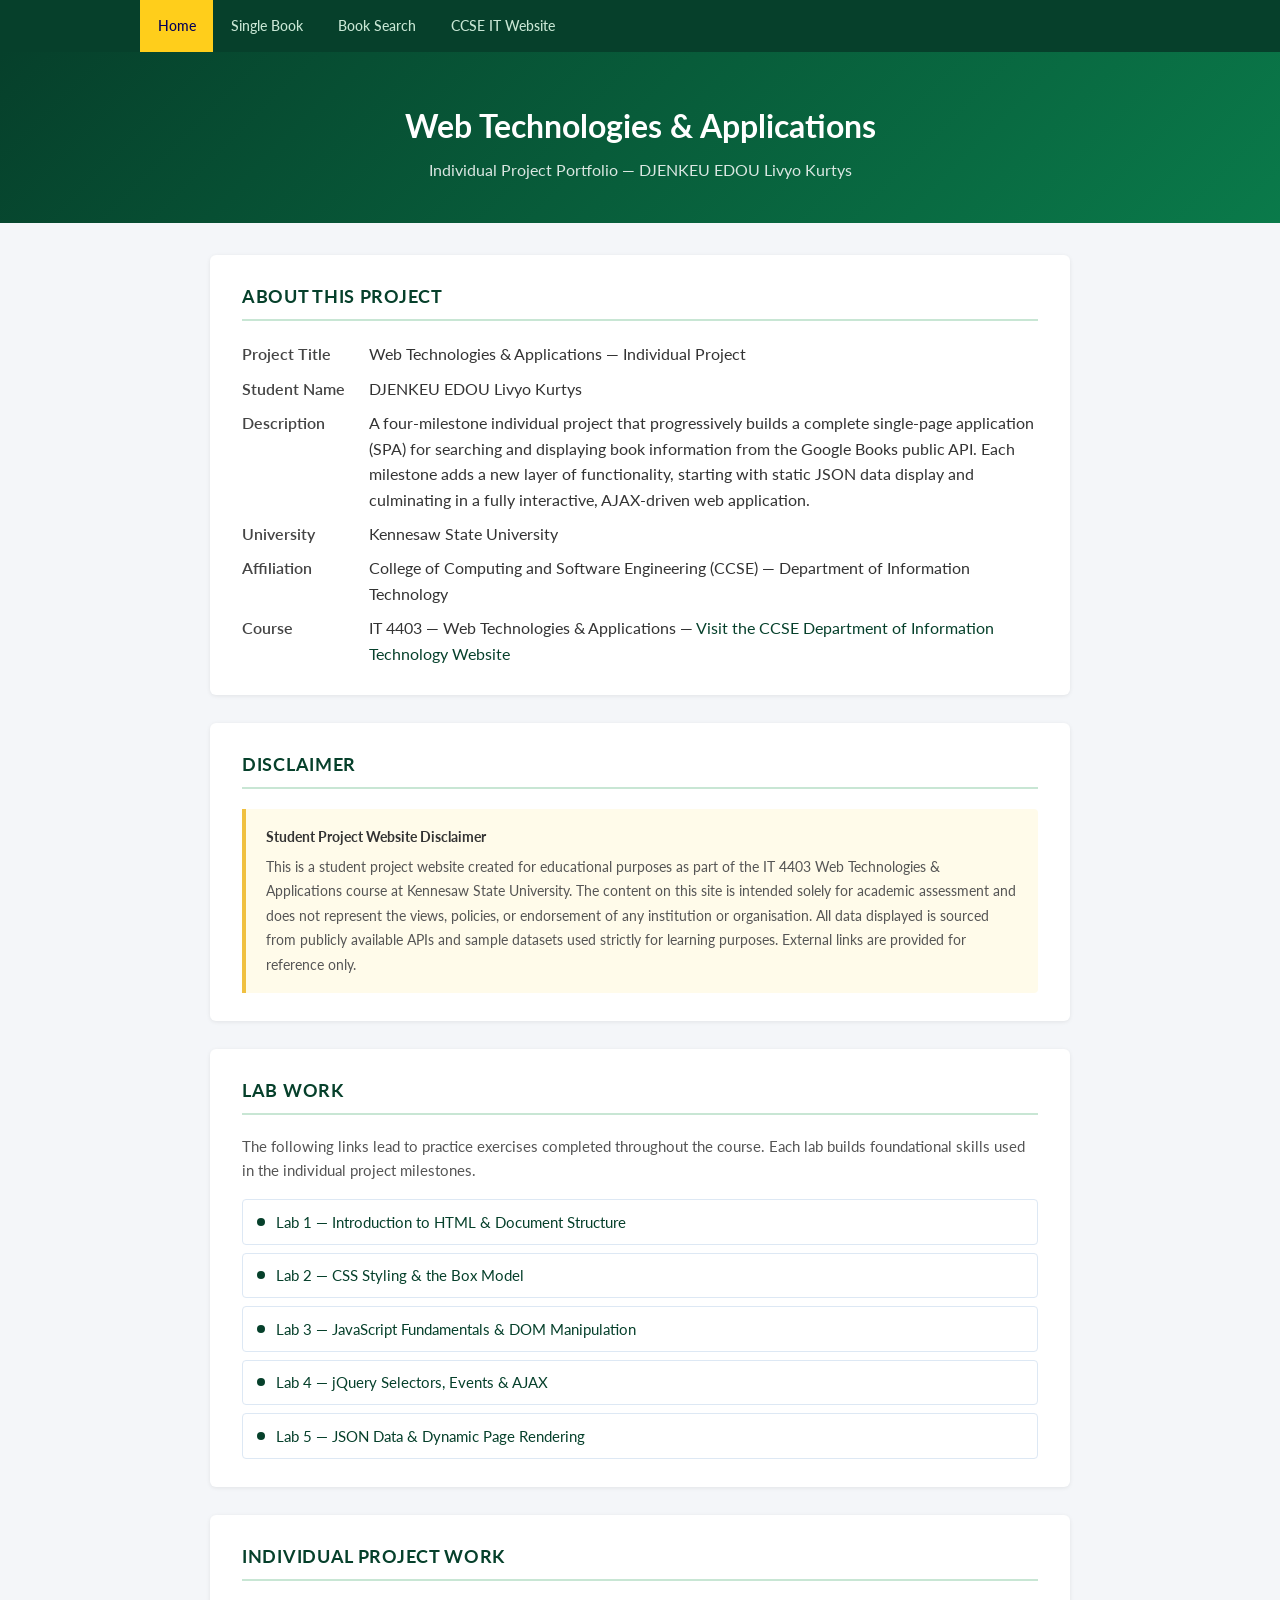
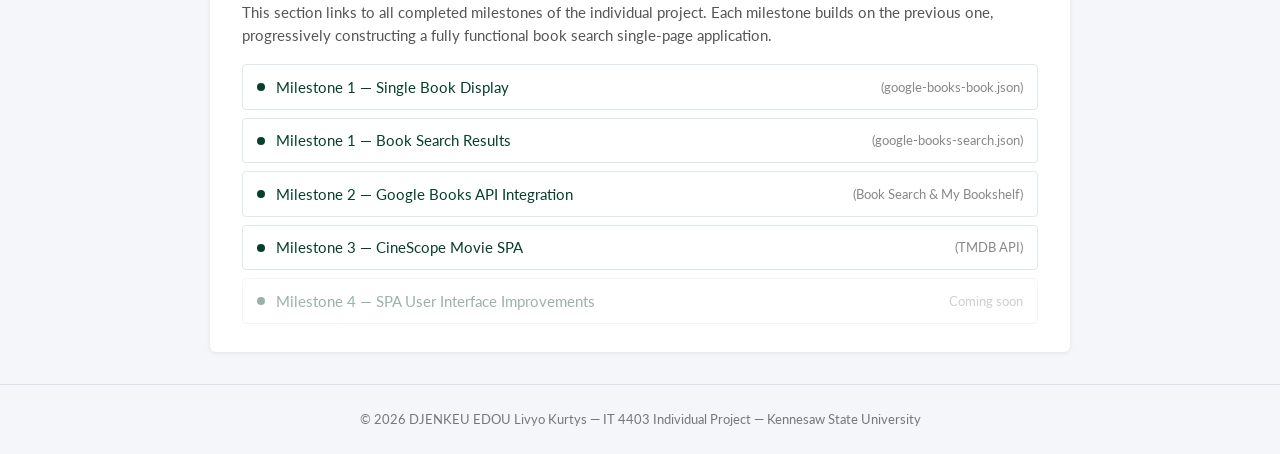
==== commit 6c7ce87f: "added the SPA for milestone 3. SPA runs good on live server, lets try it on azure" ====
--- a/index.html
+++ b/index.html
@@ -16,7 +16,7 @@
             line-height: 1.6;
         }
 
-        /* ── Navigation ── */
+        /* Navigation */
         nav {
             background: #06402B;
             padding: 0 1.5rem;
@@ -40,7 +40,7 @@
         nav ul li a:hover { background: #0a5c38; color: #fff; }
         nav ul li a.active { background: #FFCE1B; color: #030057; }
 
-        /* ── Header ── */
+        /* Header */
         header {
             background: linear-gradient(135deg, #06402B 0%, #0a7a4a 100%);
             color: #fff;
@@ -50,7 +50,7 @@
         header h1 { font-size: 2rem; font-weight: 700; margin-bottom: 0.4rem; }
         header p  { font-size: 1rem; opacity: 0.85; }
 
-        /* ── Main content ── */
+        /* Main content */
         main {
             max-width: 900px;
             margin: 2rem auto;
@@ -60,7 +60,7 @@
             gap: 1.75rem;
         }
 
-        /* ── Section cards ── */
+        /* Section cards */
         section {
             background: #fff;
             border-radius: 6px;
@@ -77,7 +77,7 @@
             letter-spacing: 0.04em;
         }
 
-        /* ── About grid ── */
+        /* About grid */
         dl.about-grid {
             display: grid;
             grid-template-columns: max-content 1fr;
@@ -93,7 +93,7 @@
         dl.about-grid a { color: #06402B; text-decoration: none; }
         dl.about-grid a:hover { text-decoration: underline; }
 
-        /* ── Disclaimer ── */
+        /* Disclaimer */
         .disclaimer {
             background: #fffbea;
             border-left: 4px solid #f0c040;
@@ -105,7 +105,7 @@
         }
         .disclaimer strong { color: #333; display: block; margin-bottom: 0.35rem; }
 
-        /* ── Link lists ── */
+        /* Link lists */
         ul.link-list {
             list-style: none;
             display: flex;
@@ -147,7 +147,7 @@
             font-weight: 400;
         }
 
-        /* ── Footer ── */
+        /* Footer */
         footer {
             text-align: center;
             padding: 1.5rem;
@@ -182,7 +182,7 @@
 
     <main>
 
-        <!-- ── SECTION 1: About ── -->
+        <!-- SECTION 1: About -->
         <section aria-labelledby="about-heading">
             <h2 id="about-heading">About This Project</h2>
             <dl class="about-grid">
@@ -223,7 +223,7 @@
         </section>
 
 
-        <!-- ── SECTION 2: Disclaimer ── -->
+        <!-- SECTION 2: Disclaimer -->
         <section aria-labelledby="disclaimer-heading">
             <h2 id="disclaimer-heading">Disclaimer</h2>
             <div class="disclaimer">
@@ -238,7 +238,7 @@
         </section>
 
 
-        <!-- ── SECTION 3: Lab Work ── -->
+        <!-- SECTION 3: Lab Work -->
         <section aria-labelledby="lab-heading">
             <h2 id="lab-heading">Lab Work</h2>
             <p style="margin-bottom: 1rem; font-size: 0.93rem; color: #555;">
@@ -280,7 +280,7 @@
         </section>
 
 
-        <!-- ── SECTION 4: Individual Project Work ── -->
+        <!-- SECTION 4: Individual Project Work -->
         <section aria-labelledby="project-heading">
             <h2 id="project-heading">Individual Project Work</h2>
             <p style="margin-bottom: 1rem; font-size: 0.93rem; color: #555;">
@@ -313,10 +313,10 @@
                     </a>
                 </li>
                 <li>
-                    <a href="#" class="disabled">
-                        <span class="dot"></span>
-                        Milestone 3 &mdash; AJAX &amp; AJAJ Operations
-                        <small>Coming soon</small>
+                    <a href="milestone3/index.html">
+                        <span class="dot"></span>
+                        Milestone 3 &mdash; CineScope Movie SPA
+                        <small>(TMDB API)</small>
                     </a>
                 </li>
                 <li>
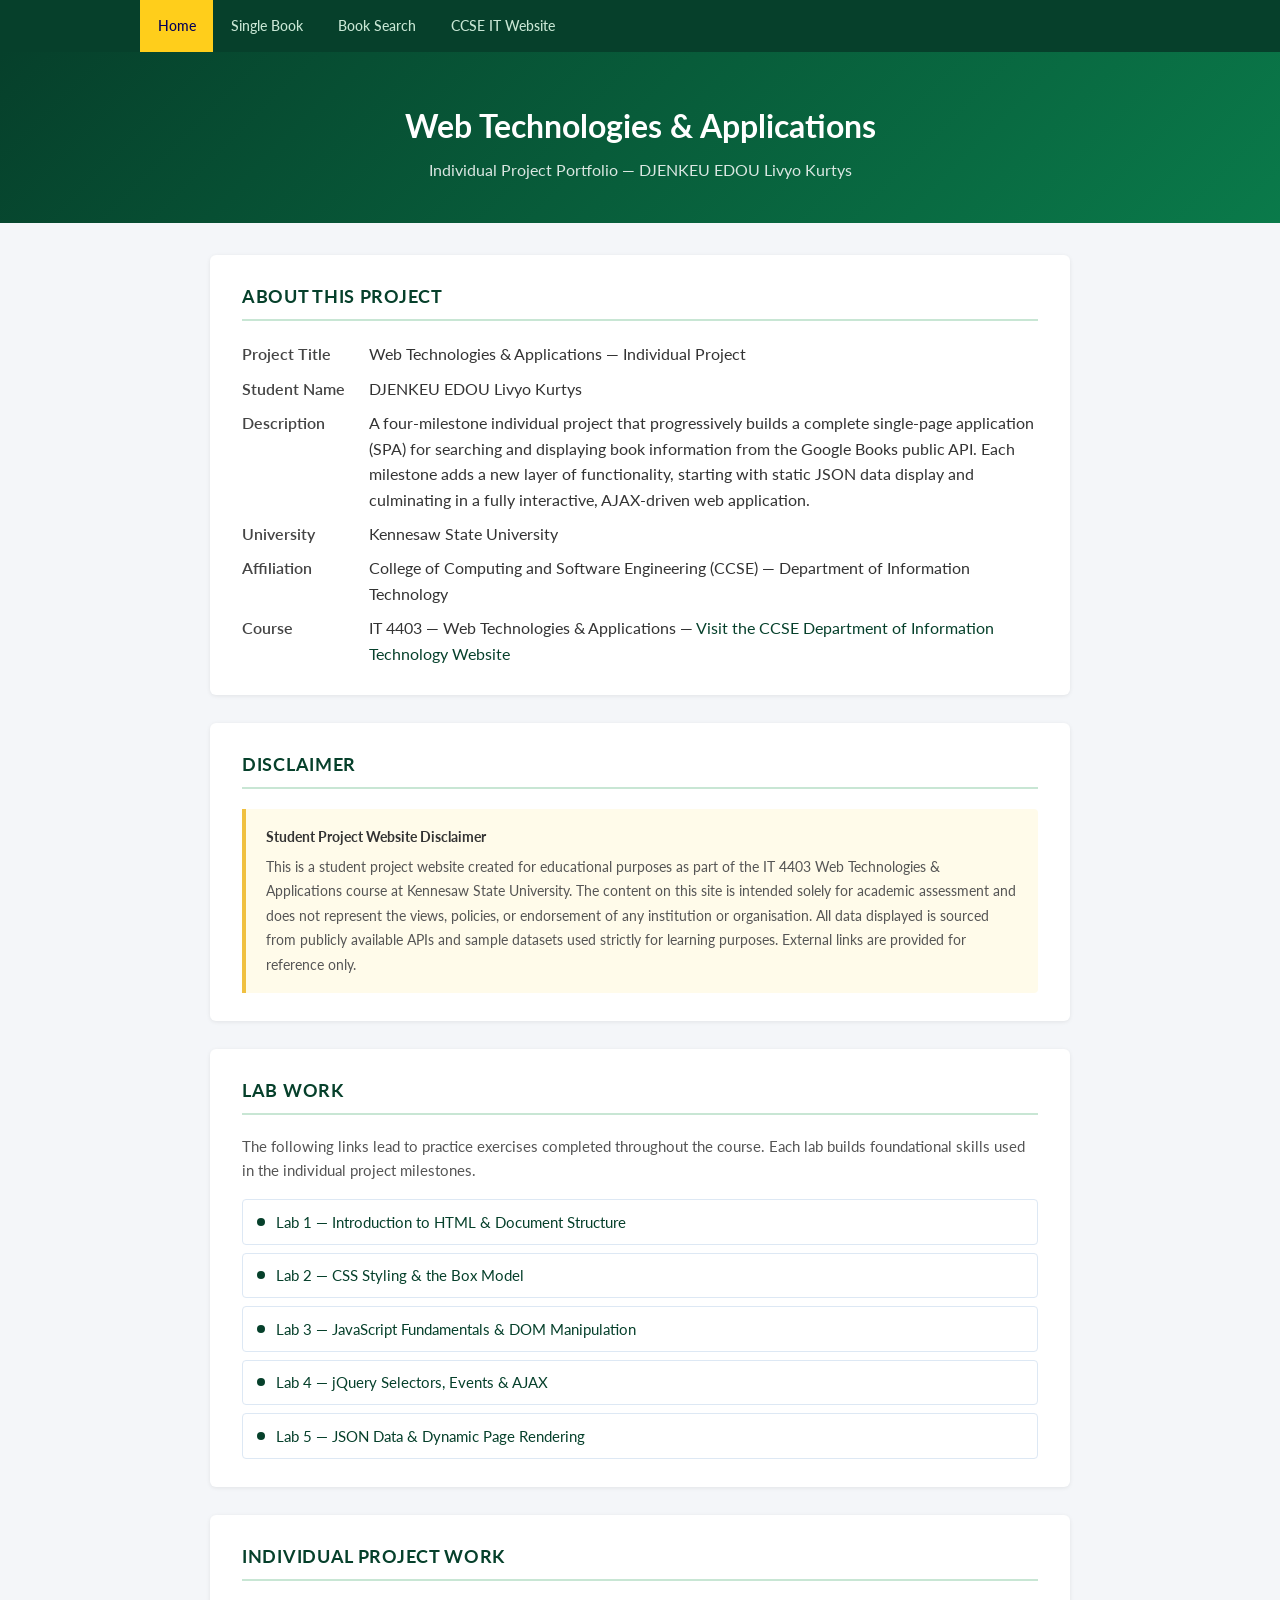
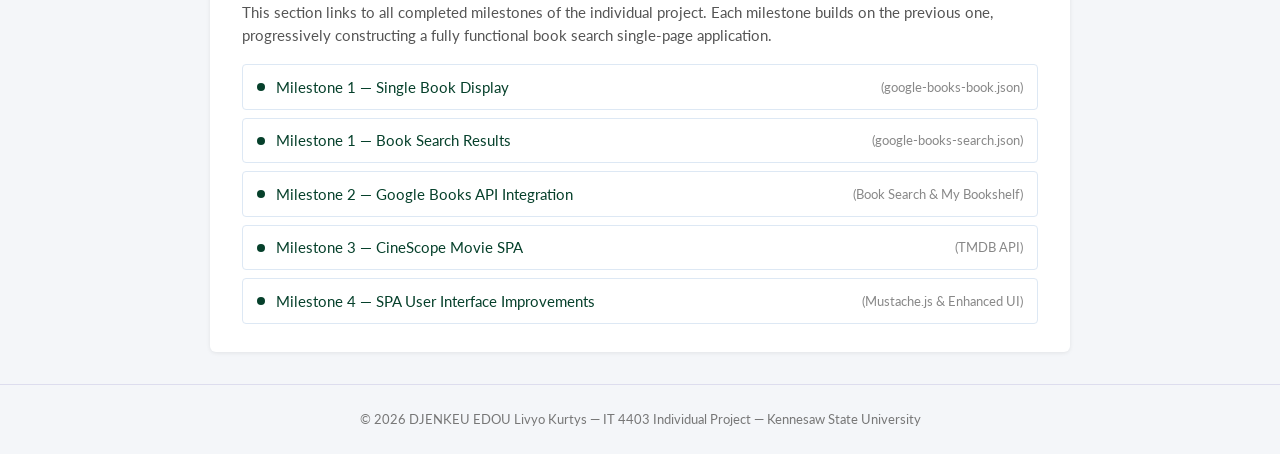
==== commit 521c00e5: "Add Milestone 4: Improved SPA UI with Mustache.js, grid/list view, and collection tabs - New milesto" ====
--- a/index.html
+++ b/index.html
@@ -320,10 +320,10 @@
                     </a>
                 </li>
                 <li>
-                    <a href="#" class="disabled">
+                    <a href="milestone4/index.html">
                         <span class="dot"></span>
                         Milestone 4 &mdash; SPA User Interface Improvements
-                        <small>Coming soon</small>
+                        <small>(Mustache.js &amp; Enhanced UI)</small>
                     </a>
                 </li>
 
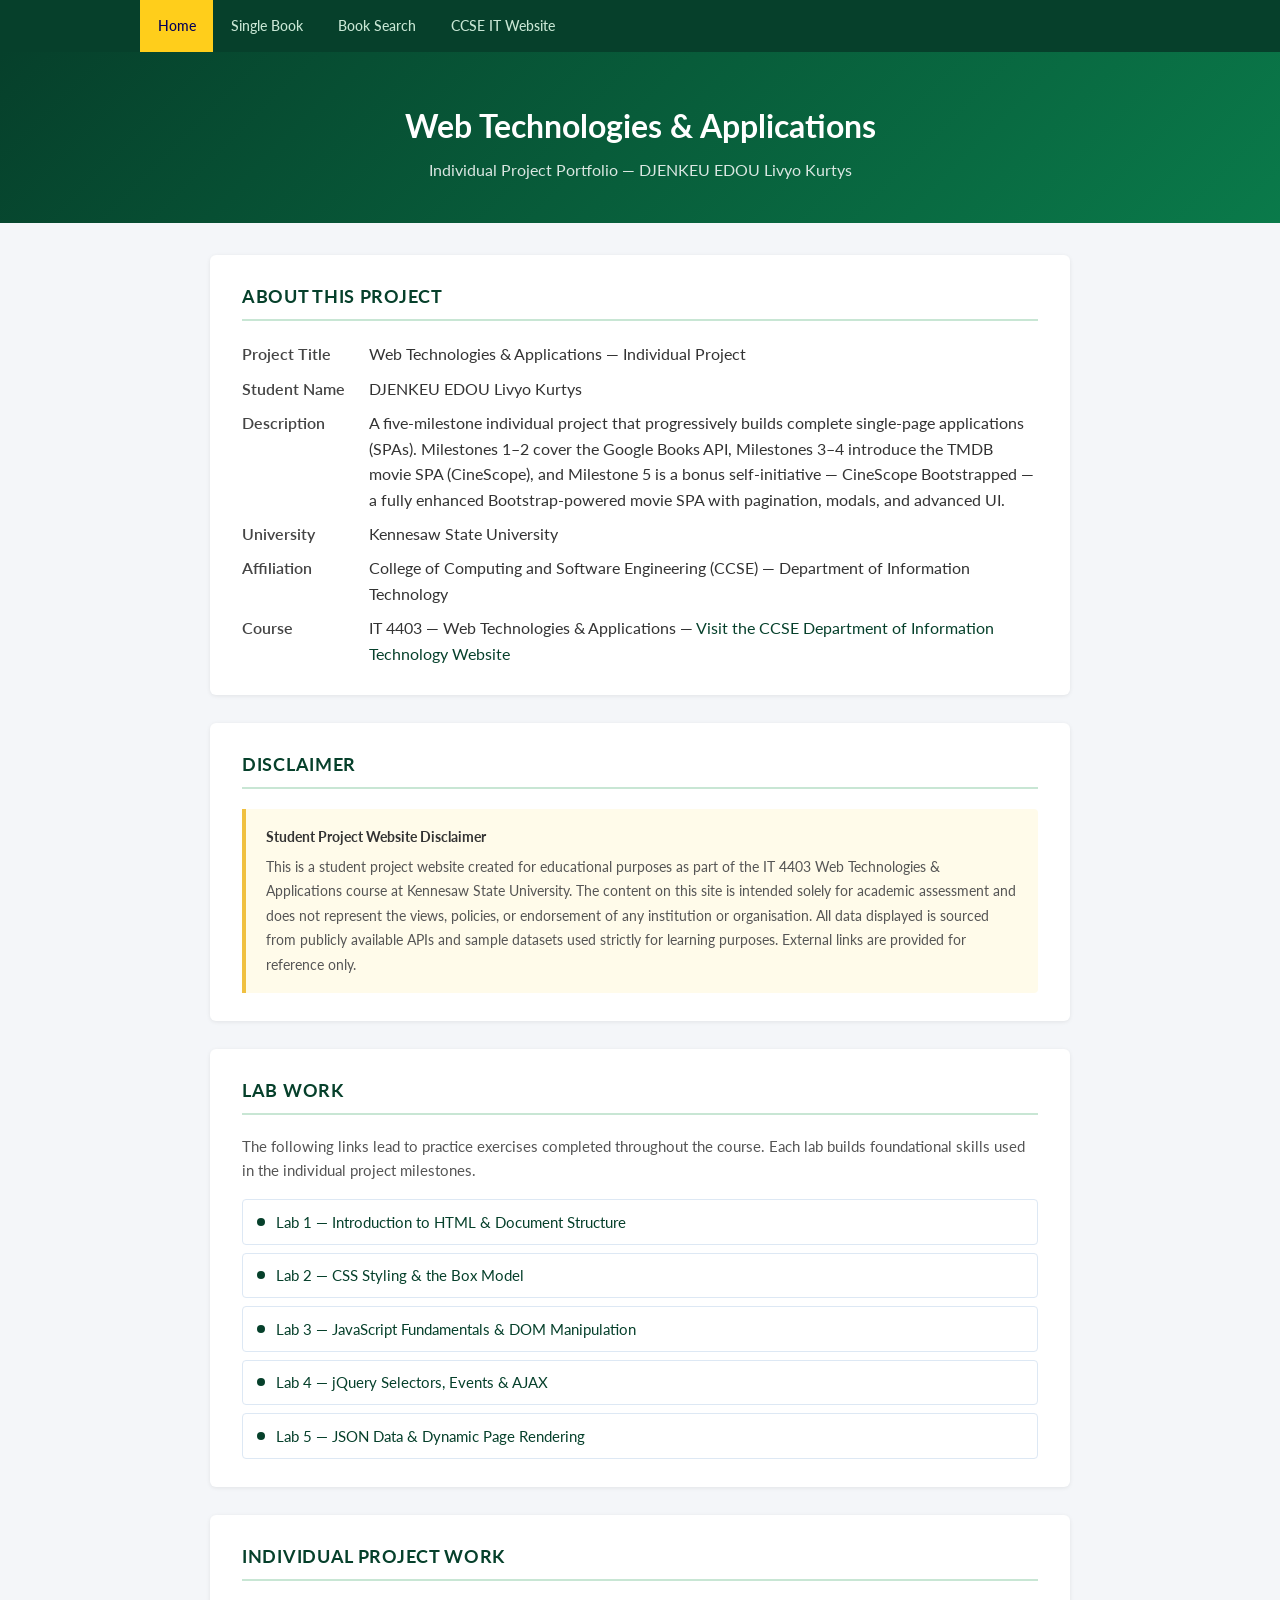
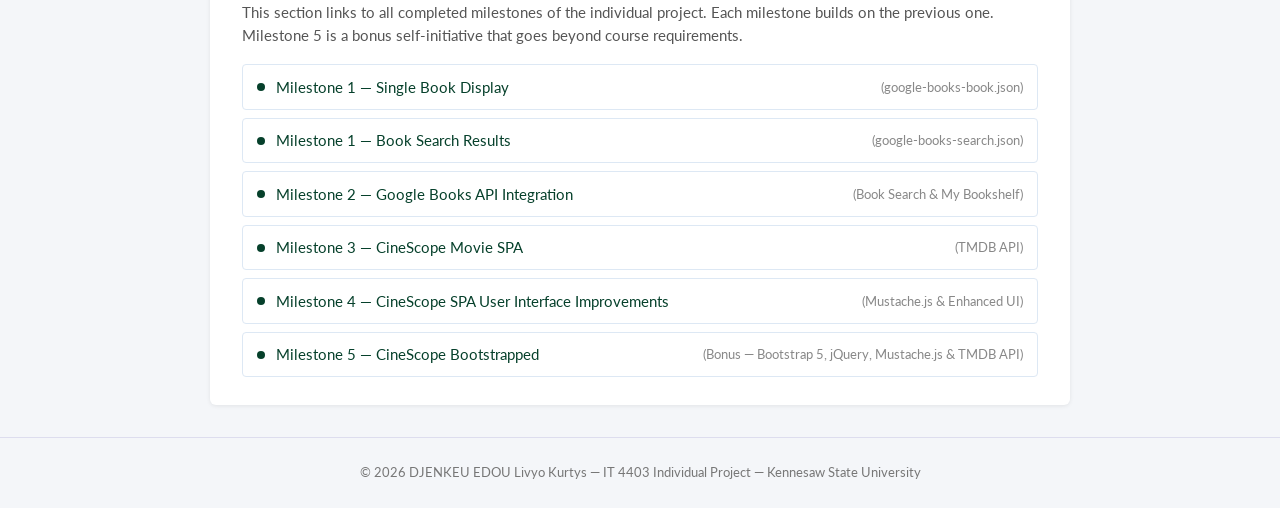
==== commit 8abd9a4f: "everything runs proper on live server for milestone 5 now deploy to azure" ====
--- a/index.html
+++ b/index.html
@@ -195,11 +195,11 @@
 
                 <dt>Description</dt>
                 <dd>
-                    A four-milestone individual project that progressively builds a complete
-                    single-page application (SPA) for searching and displaying book information
-                    from the Google Books public API. Each milestone adds a new layer of
-                    functionality, starting with static JSON data display and culminating in a
-                    fully interactive, AJAX-driven web application.
+                    A five-milestone individual project that progressively builds complete
+                    single-page applications (SPAs). Milestones 1–2 cover the Google Books API,
+                    Milestones 3–4 introduce the TMDB movie SPA (CineScope), and Milestone 5
+                    is a bonus self-initiative — CineScope Bootstrapped — a fully enhanced
+                    Bootstrap-powered movie SPA with pagination, modals, and advanced UI.
                 </dd>
 
                 <dt>University</dt>
@@ -285,8 +285,8 @@
             <h2 id="project-heading">Individual Project Work</h2>
             <p style="margin-bottom: 1rem; font-size: 0.93rem; color: #555;">
                 This section links to all completed milestones of the individual project.
-                Each milestone builds on the previous one, progressively constructing a fully
-                functional book search single-page application.
+                Each milestone builds on the previous one. Milestone 5 is a bonus
+                self-initiative that goes beyond course requirements.
             </p>
             <ul class="link-list">
 
@@ -322,8 +322,15 @@
                 <li>
                     <a href="milestone4/index.html">
                         <span class="dot"></span>
-                        Milestone 4 &mdash; SPA User Interface Improvements
+                        Milestone 4 &mdash;  CineScope SPA User Interface Improvements
                         <small>(Mustache.js &amp; Enhanced UI)</small>
+                    </a>
+                </li>
+                <li>
+                    <a href="milestone5/index.html">
+                        <span class="dot"></span>
+                        Milestone 5 &mdash; CineScope Bootstrapped
+                        <small>(Bonus &mdash; Bootstrap 5, jQuery, Mustache.js &amp; TMDB API)</small>
                     </a>
                 </li>
 
